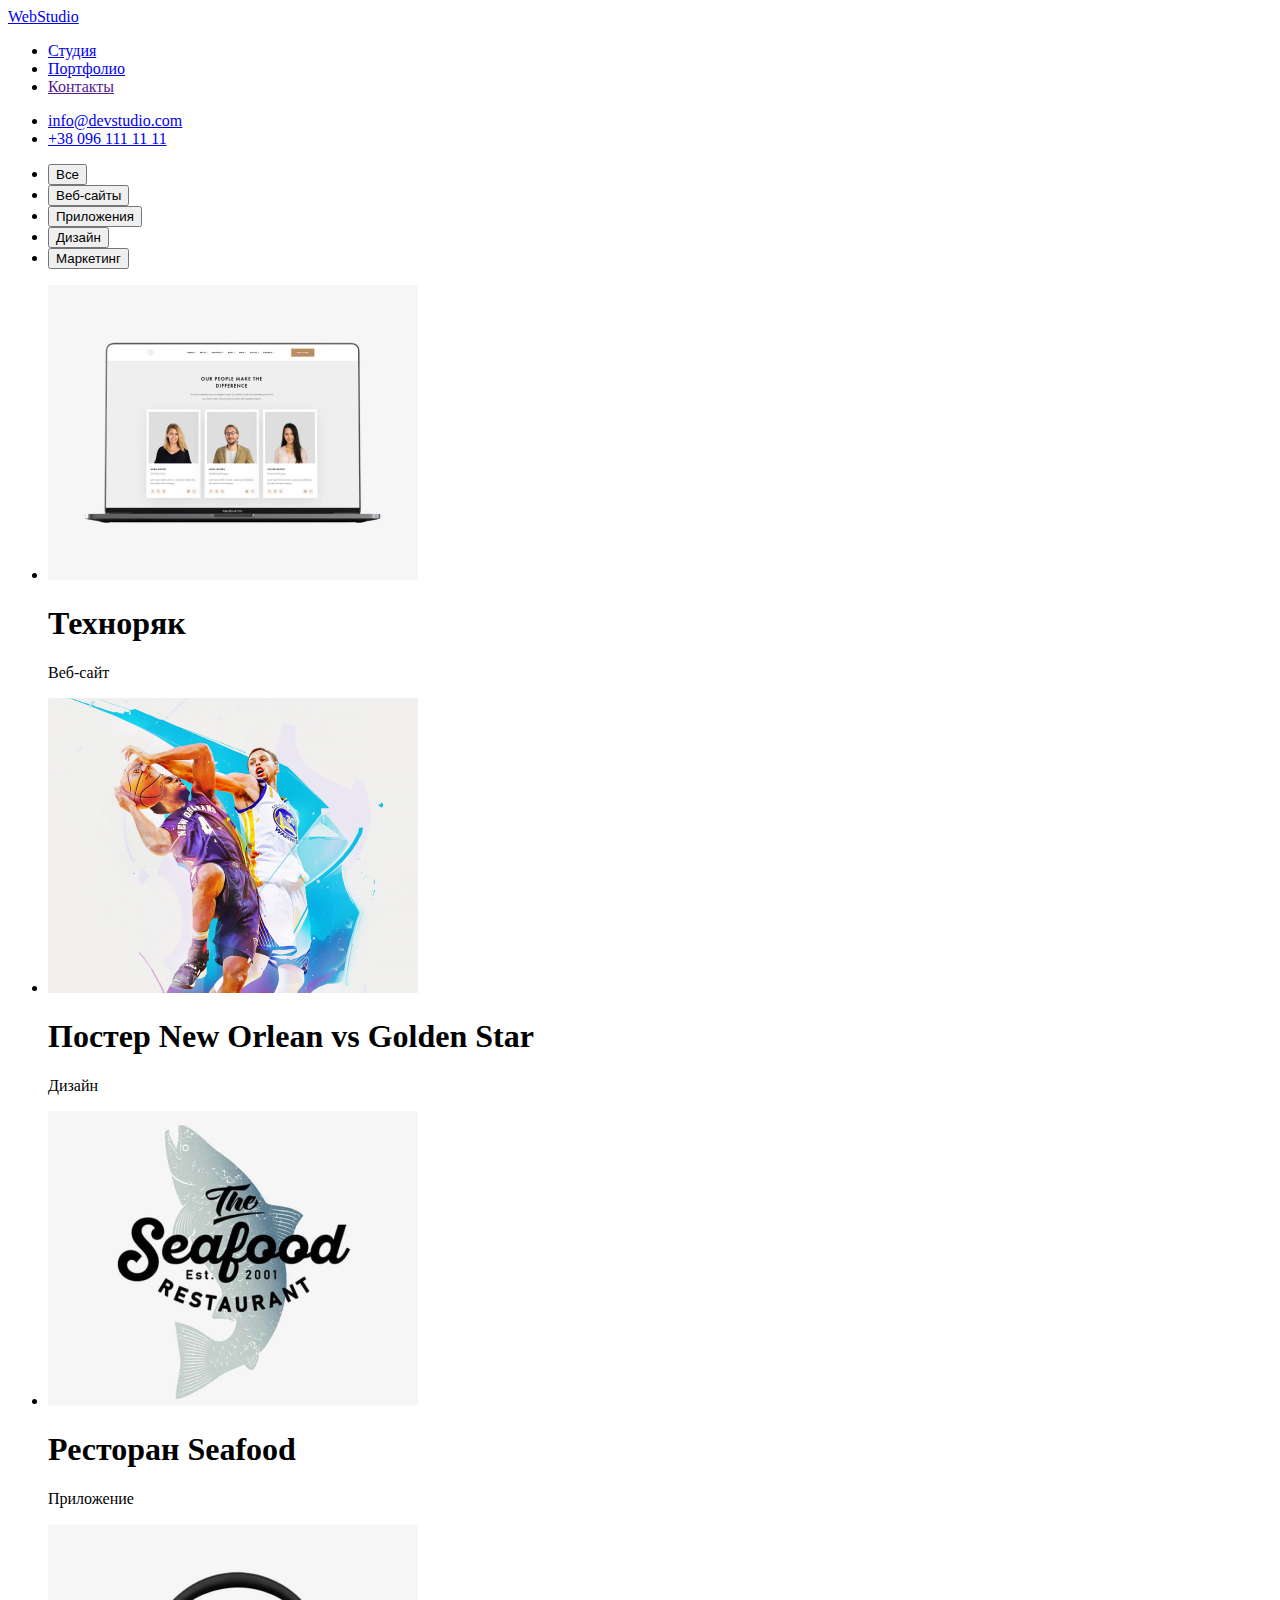
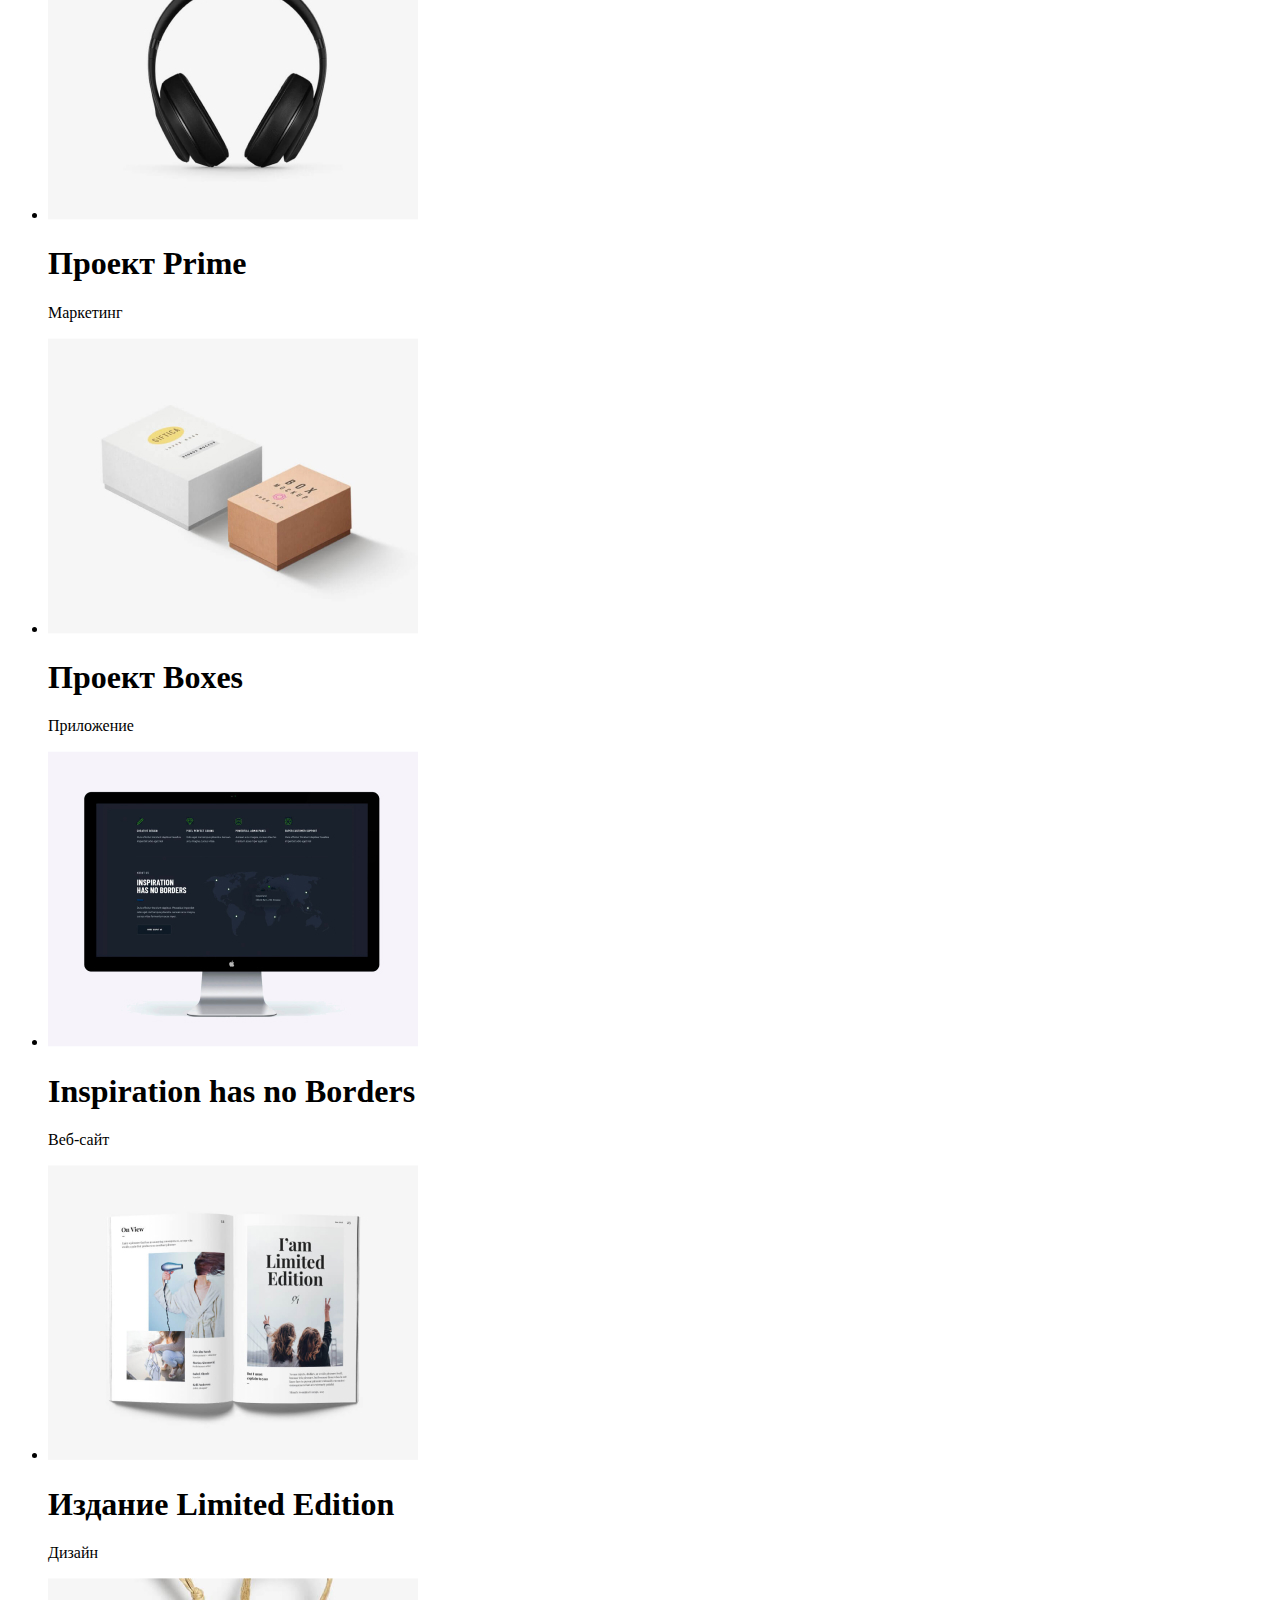
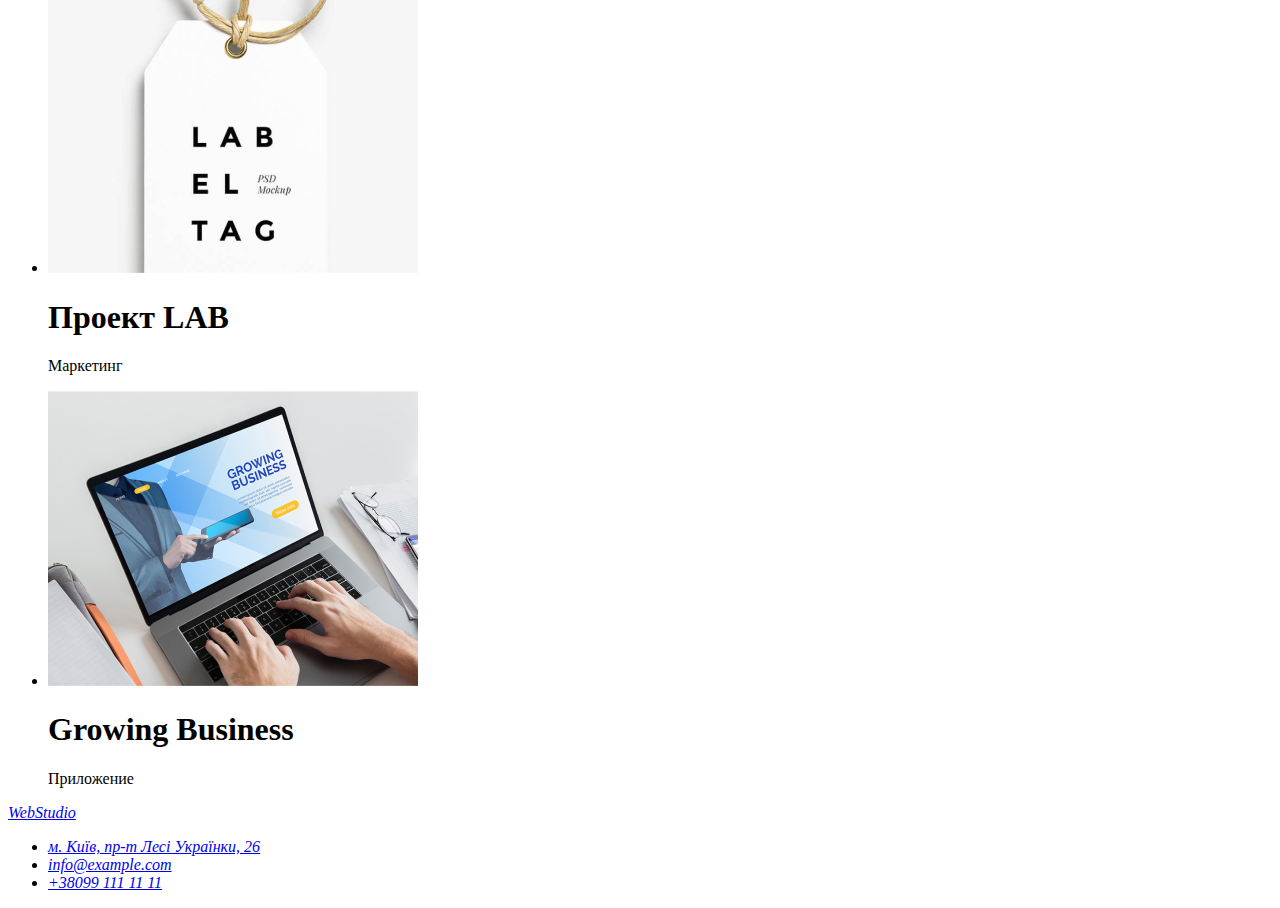
==== portfolio.html @ 4c5406b4 "4" ====
<!DOCTYPE html>
<html lang="ru">

<head>
    <meta charset="UTF-8">
    <meta http-equiv="X-UA-Compatible" content="IE=edge">
    <meta name="viewport" content="width=device-width, initial-scale=1.0">
    <title>Document</title>
</head>

<body>
    <header>
        <nav>
            <a href="WebStudio">WebStudio</a>
            <ul>
                <li><a href="/index.html">Студия</a></li>
                <li><a href="Портфолио">Портфолио</a></li>
                <li><a href="">Контакты</a></li>
            </ul>
        </nav>
        <ul>
            <li><a href="info@devstudio.com">info@devstudio.com</a></li>
            <li><a href="+380961111111">+38 096 111 11 11</a></li>
        </ul>
    </header>
    <main>
        <div>
        <ul>
            <li><button type="button" value>Все</button></li>
            <li><button type="button" value>Веб-сайты</button></li>
            <li><button type="button" value>Приложения</button></li>
            <li><button type="button" value>Дизайн</button></li>
            <li><button type="button" value>Маркетинг</button></li>
        </ul>
        </div>
        <section>
        <ul>
            <li>
                <img src="images/техноряк.jpg" alt="ноутбук с примером работы" width=370>
            <h1>Техноряк</h1>
            <p>Веб-сайт</p>
            </li>
            <li>
                <img src="images/постер.jpg" alt="постер с баскетбольной командой" width=370>
                <h1>Постер New Orlean vs Golden Star</h1>
                <p>Дизайн</p>
            </li>
            <li>
                <img src="images/ресторан.jpg" alt="логотип ресторану" width=370>
                <h1>Ресторан Seafood</h1>
                <p>Приложение</p>
            </li>
            <li>
                <img src="images/проект-прайм.jpg" alt="наушники" width=370>
                <h1>Проект Prime</h1>
                <p>Маркетинг</p>
            </li>
            <li>
                <img src="images/боксеc.jpg" alt="коробки" width=370>
                <h1>Проект Boxes</h1>
                <p>Приложение</p>
            </li>
            <li>
                <img src="images/img.jpg" alt="монитор" width=370>
                <h1>Inspiration has no Borders</h1>
                <p>Веб-сайт</p>
            </li>
            <li>
                <img src="images/видання.jpg" alt="журнал" width=370>
                <h1>Издание Limited Edition</h1>
                <p>Дизайн</p>
            </li>
            <li>
                <img src="images/лаб.jpg" alt="бирка" width=370>
                <h1>Проект LAB</h1>
                <p>Маркетинг</p>
            </li>
            <li>
                <img src="images/гроун-бизнес.jpg" alt="ноутбук" width=370>
                <h1>Growing Business</h1>
                <p>Приложение</p>
            </li>
        </ul>
        </section>

    </main>
    <footer>
        <address>
            <a href="WebStudio">WebStudio</a>
            <ul>
                <li><a href="https://www.google.com.ua/maps/place/%D0%B1%D1%83%D0%BB.+%D0%9B%D0%B5%D1%81%D0%B8+%D0%A3%D0%BA%D1%80%D0%B0%D0%B8%D0%BD%D0%BA%D0%B8,+26,+%D0%9A%D0%B8%D0%B5%D0%B2,+02000/@50.4265807,30.5383858,17z/data=!3m1!4b1!4"
                        target="_blank" rel="noopener noreferrer">м. Київ, пр-т Лесі Українки, 26</a>
                <li><a href="info@example.com">info@example.com</a></li>
                <li><a href="+380991111111">+38099 111 11 11</a></li>
            </ul>
        </address>
    </footer>
    </body>
    
    </html>
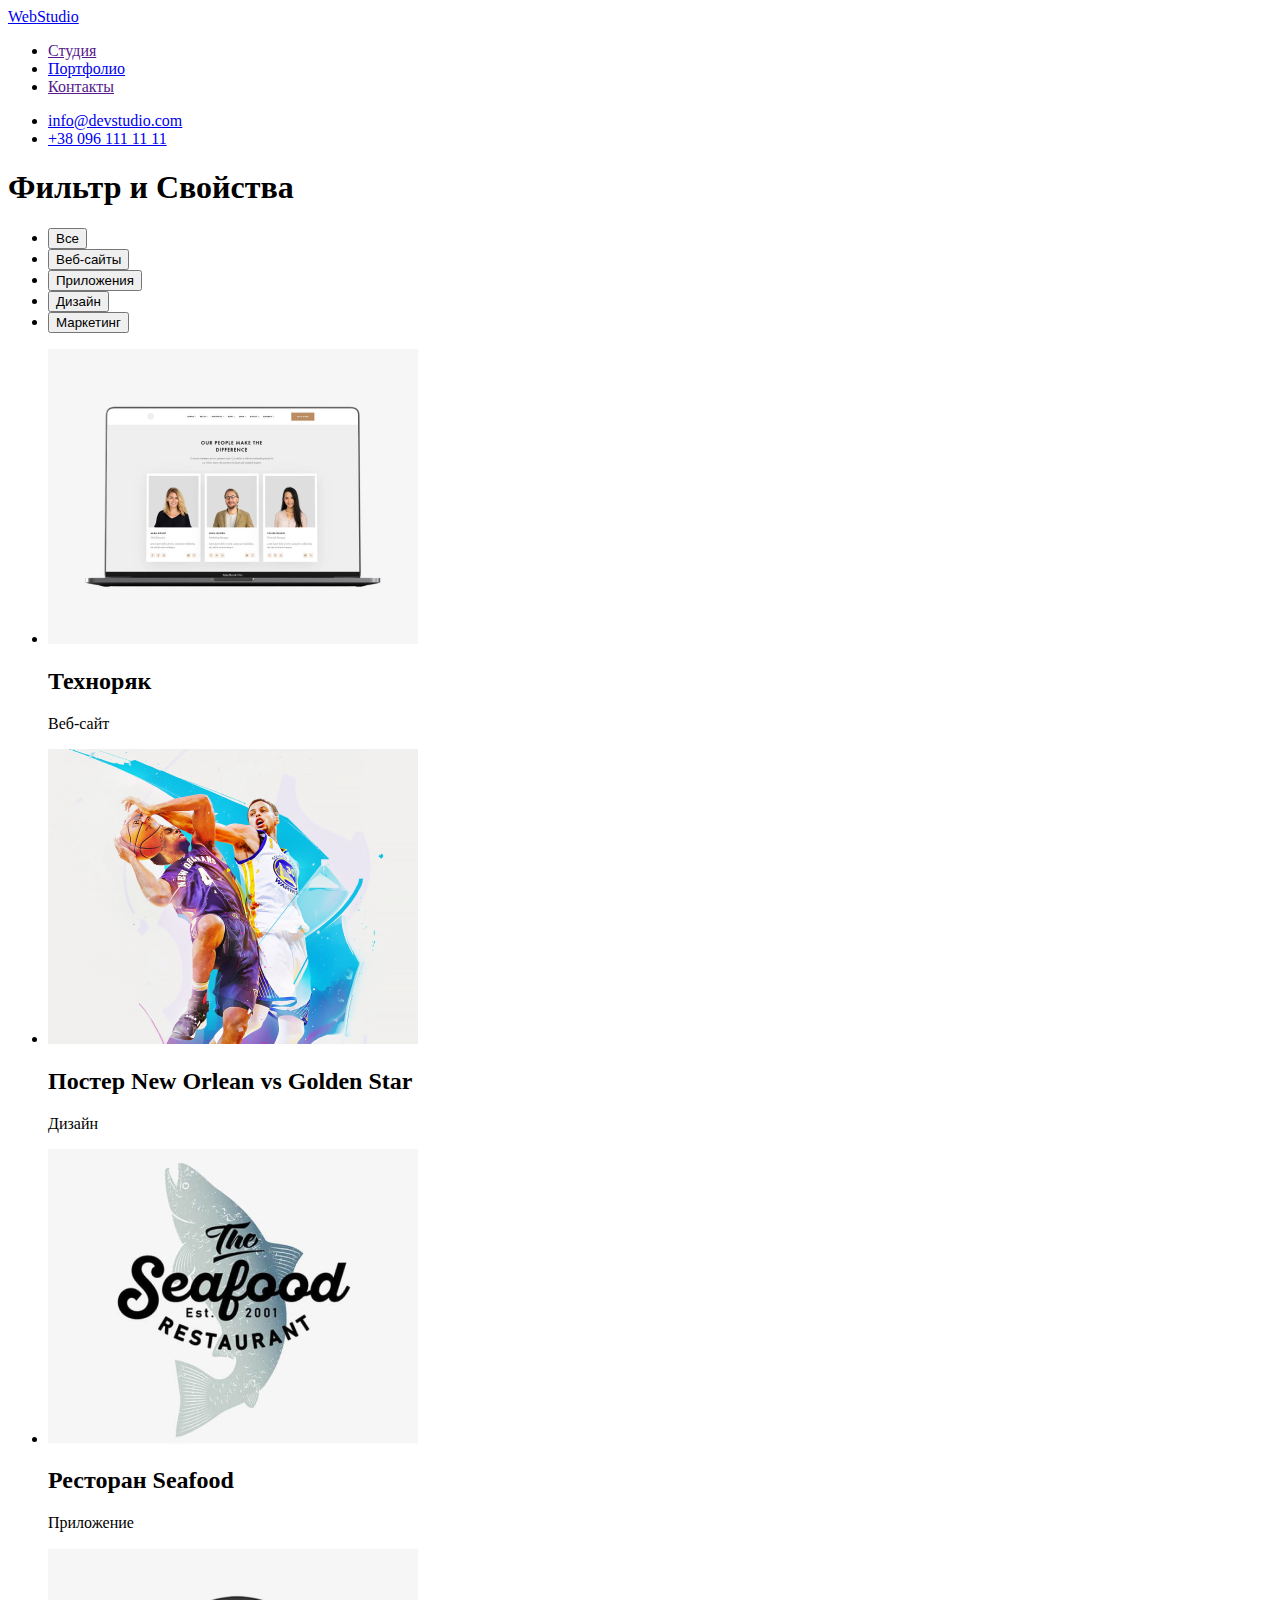
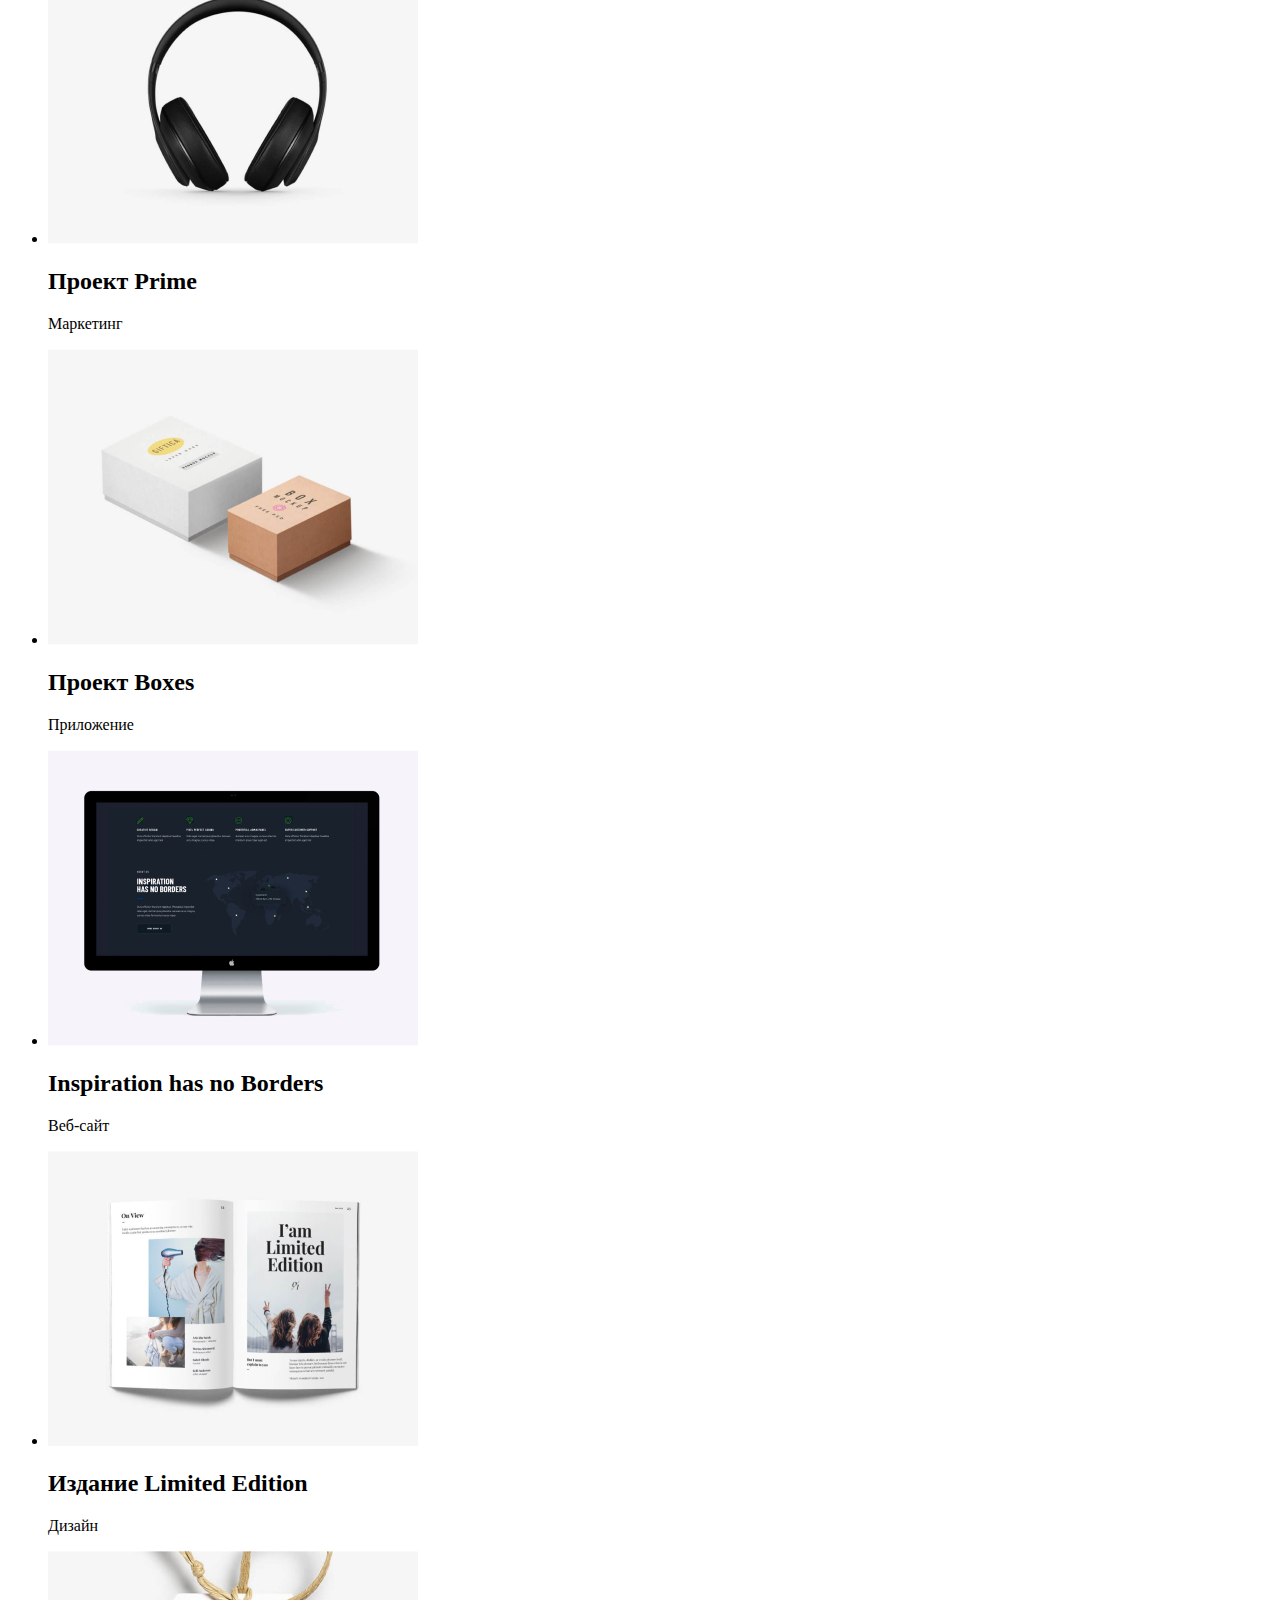
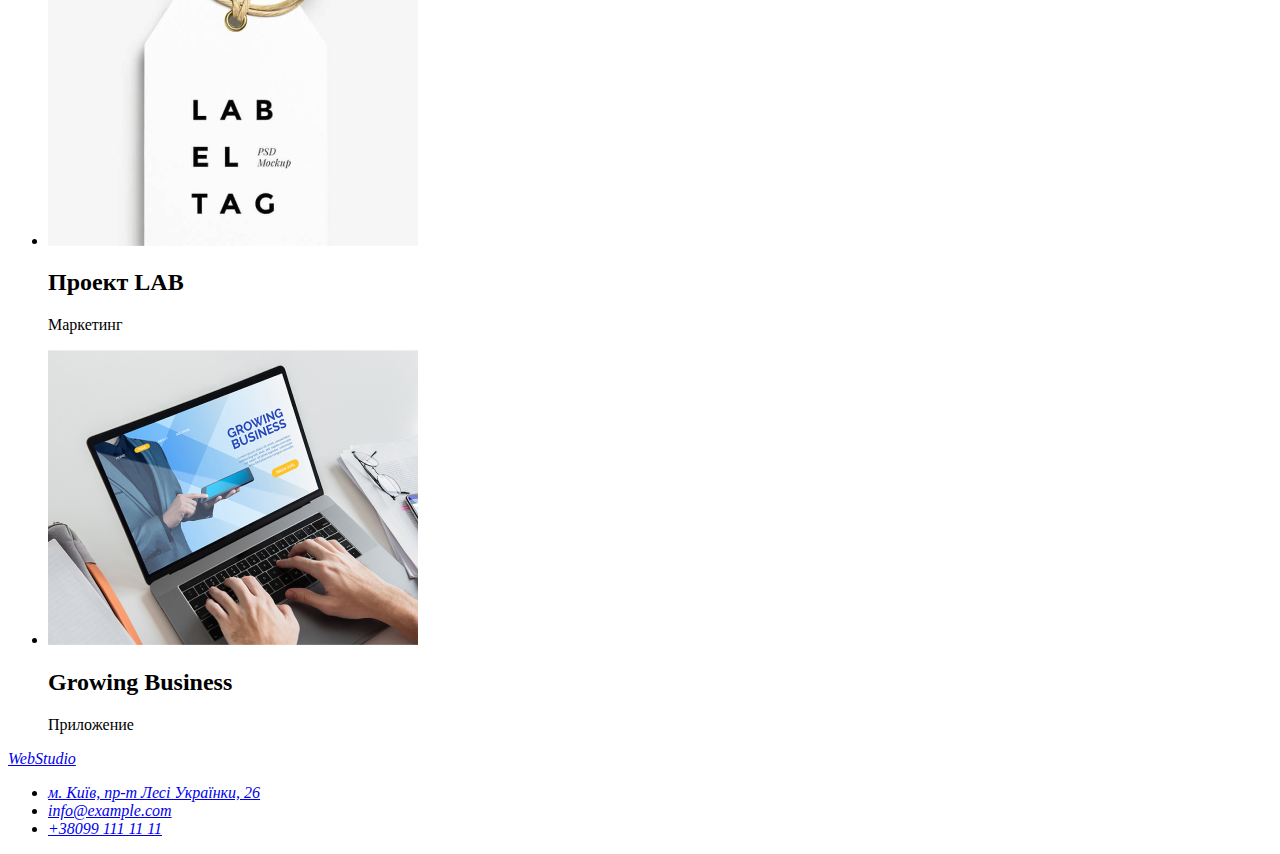
==== commit 38580a48: "correct html" ====
--- a/portfolio.html
+++ b/portfolio.html
@@ -6,87 +6,171 @@
     <meta http-equiv="X-UA-Compatible" content="IE=edge">
     <meta name="viewport" content="width=device-width, initial-scale=1.0">
     <title>Document</title>
+    <link rel="stylesheet" href="./css/styles.css">
 </head>
 
-<body>
-    <header>
-        <nav>
-            <a href="WebStudio">WebStudio</a>
-            <ul>
-                <li><a href="/index.html">Студия</a></li>
-                <li><a href="Портфолио">Портфолио</a></li>
-                <li><a href="">Контакты</a></li>
+<body class="bodypage">
+
+
+    <!-- Хедер -->
+
+
+    <header class="header">
+
+        <nav class="header-navigation">
+
+            <a href="./index.html" class="header-logo"><span class="header-word">Web</span>Studio</a>
+
+            <ul class="header-list">
+
+                <li class="header-item">
+                    <a href="">Студия</a>
+                </li>
+                
+                <li class="header-item">
+                    <a href="./portfolio.html">Портфолио</a>
+                </li>
+               
+                <li class="header-item">
+                    <a href="">Контакты</a>
+                </li>
             </ul>
         </nav>
-        <ul>
-            <li><a href="info@devstudio.com">info@devstudio.com</a></li>
-            <li><a href="+380961111111">+38 096 111 11 11</a></li>
+
+        <ul class="header-contact-list">
+
+            <li class="header-contact-item"><a href="info@devstudio.com">info@devstudio.com</a>
+            </li>
+
+            <li class="header-contact-item"><a href="+380961111111">+38 096 111 11 11</a>
+            </li>
         </ul>
     </header>
+
+
+    <!-- Мэйн -->
+
     <main>
-        <div>
+
+
+        <!-- Мэйн фильтр -->
+
+
+     <section class="section">
+
+            <h1 class="section-title">Фильтр и Свойства</h1>
+
         <ul>
-            <li><button type="button" value>Все</button></li>
-            <li><button type="button" value>Веб-сайты</button></li>
-            <li><button type="button" value>Приложения</button></li>
-            <li><button type="button" value>Дизайн</button></li>
-            <li><button type="button" value>Маркетинг</button></li>
+
+            <li>
+                <button type="button" value>Все</button>
+            </li>
+
+            <li>
+                <button type="button" value>Веб-сайты</button>
+            </li>
+
+            <li>
+                <button type="button" value>Приложения</button>
+            </li>
+
+            <li>
+                <button type="button" value>Дизайн</button>
+            </li>
+
+            <li>
+                <button type="button" value>Маркетинг</button>
+            </li>
+
         </ul>
-        </div>
-        <section>
-        <ul>
-            <li>
+
+
+        <!-- Примеры работ -->
+
+
+        <ul class="section-list">
+
+            <li class="section-item">
                 <img src="images/техноряк.jpg" alt="ноутбук с примером работы" width=370>
-            <h1>Техноряк</h1>
-            <p>Веб-сайт</p>
+
+            <h2 class="section-title">Техноряк</h2>
+            <p class="section-paragraph">Веб-сайт</p>
+             </li>
+            
+            <li class="section-item">
+                <img src="images/постер.jpg" alt="постер с баскетбольной командой" width=370>
+
+                <h2 class="section-title">Постер New Orlean vs Golden Star</h2>
+                <p class="section-paragraph">Дизайн</p>
+
             </li>
-            <li>
-                <img src="images/постер.jpg" alt="постер с баскетбольной командой" width=370>
-                <h1>Постер New Orlean vs Golden Star</h1>
-                <p>Дизайн</p>
+
+            <li class="section-item">
+                <img src="images/ресторан.jpg" alt="логотип ресторану" width=370>
+
+                <h2 class="section-title">Ресторан Seafood</h2>
+                <p class="section-paragraph">Приложение</p>
+
             </li>
-            <li>
-                <img src="images/ресторан.jpg" alt="логотип ресторану" width=370>
-                <h1>Ресторан Seafood</h1>
-                <p>Приложение</p>
+
+            <li class="section-item">
+                <img src="images/проект-прайм.jpg" alt="наушники" width=370>
+
+                <h2 class="section-title">Проект Prime</h2>
+                <p class="section-paragraph">Маркетинг</p>
+
             </li>
-            <li>
-                <img src="images/проект-прайм.jpg" alt="наушники" width=370>
-                <h1>Проект Prime</h1>
-                <p>Маркетинг</p>
+
+            <li class="section-item">
+                <img src="images/боксеc.jpg" alt="коробки" width=370>
+
+                <h2 class="section-title">Проект Boxes</h2>
+                <p class="section-paragraph">Приложение</p>
+
             </li>
-            <li>
-                <img src="images/боксеc.jpg" alt="коробки" width=370>
-                <h1>Проект Boxes</h1>
-                <p>Приложение</p>
+
+            <li class="section-item">
+                <img src="images/img.jpg" alt="монитор" width=370>
+
+                <h2 class="section-title">Inspiration has no Borders</h2>
+                <p class="section-paragraph">Веб-сайт</p>
+
             </li>
-            <li>
-                <img src="images/img.jpg" alt="монитор" width=370>
-                <h1>Inspiration has no Borders</h1>
-                <p>Веб-сайт</p>
+
+            <li class="section-item">
+                <img src="images/видання.jpg" alt="журнал" width=370>
+
+                <h2 class="section-title">Издание Limited Edition</h2>
+                <p class="section-paragraph">Дизайн</p>
+
             </li>
-            <li>
-                <img src="images/видання.jpg" alt="журнал" width=370>
-                <h1>Издание Limited Edition</h1>
-                <p>Дизайн</p>
+
+            <li class="section-item">
+                <img src="images/лаб.jpg" alt="бирка" width=370>
+
+                <h2 class="section-title">Проект LAB</h2>
+                <p class="section-paragraph">Маркетинг</p>
+
             </li>
-            <li>
-                <img src="images/лаб.jpg" alt="бирка" width=370>
-                <h1>Проект LAB</h1>
-                <p>Маркетинг</p>
+
+            <li class="section-item">
+                <img src="images/гроун-бизнес.jpg" alt="ноутбук" width=370>
+
+                <h2 class="section-title">Growing Business</h2>
+                <p class="section-paragraph">Приложение</p>
+
             </li>
-            <li>
-                <img src="images/гроун-бизнес.jpg" alt="ноутбук" width=370>
-                <h1>Growing Business</h1>
-                <p>Приложение</p>
-            </li>
+
         </ul>
         </section>
 
     </main>
+
+    <!-- Футер -->
+
     <footer>
         <address>
-            <a href="WebStudio">WebStudio</a>
+            <a href="./index.html" class="header-logo"><span class="header-word">Web</span>Studio</a>
             <ul>
                 <li><a href="https://www.google.com.ua/maps/place/%D0%B1%D1%83%D0%BB.+%D0%9B%D0%B5%D1%81%D0%B8+%D0%A3%D0%BA%D1%80%D0%B0%D0%B8%D0%BD%D0%BA%D0%B8,+26,+%D0%9A%D0%B8%D0%B5%D0%B2,+02000/@50.4265807,30.5383858,17z/data=!3m1!4b1!4"
                         target="_blank" rel="noopener noreferrer">м. Київ, пр-т Лесі Українки, 26</a>
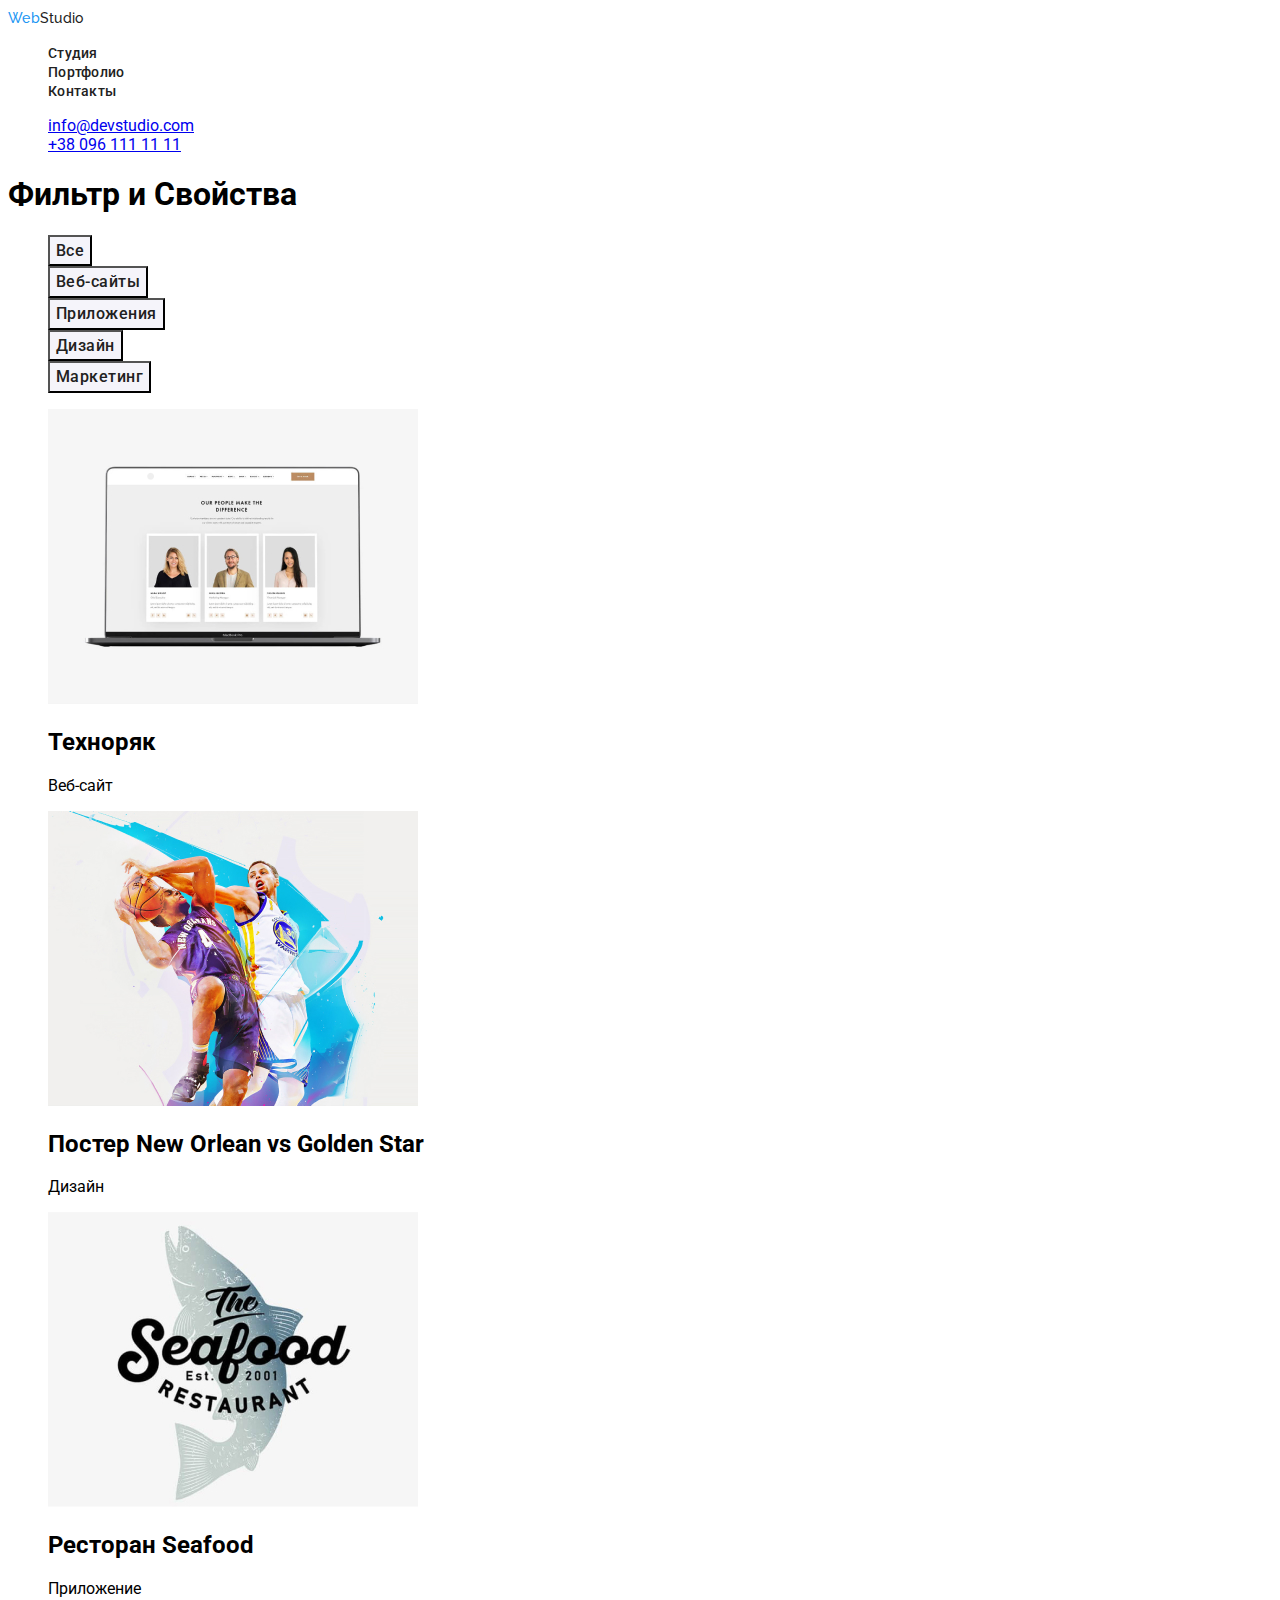
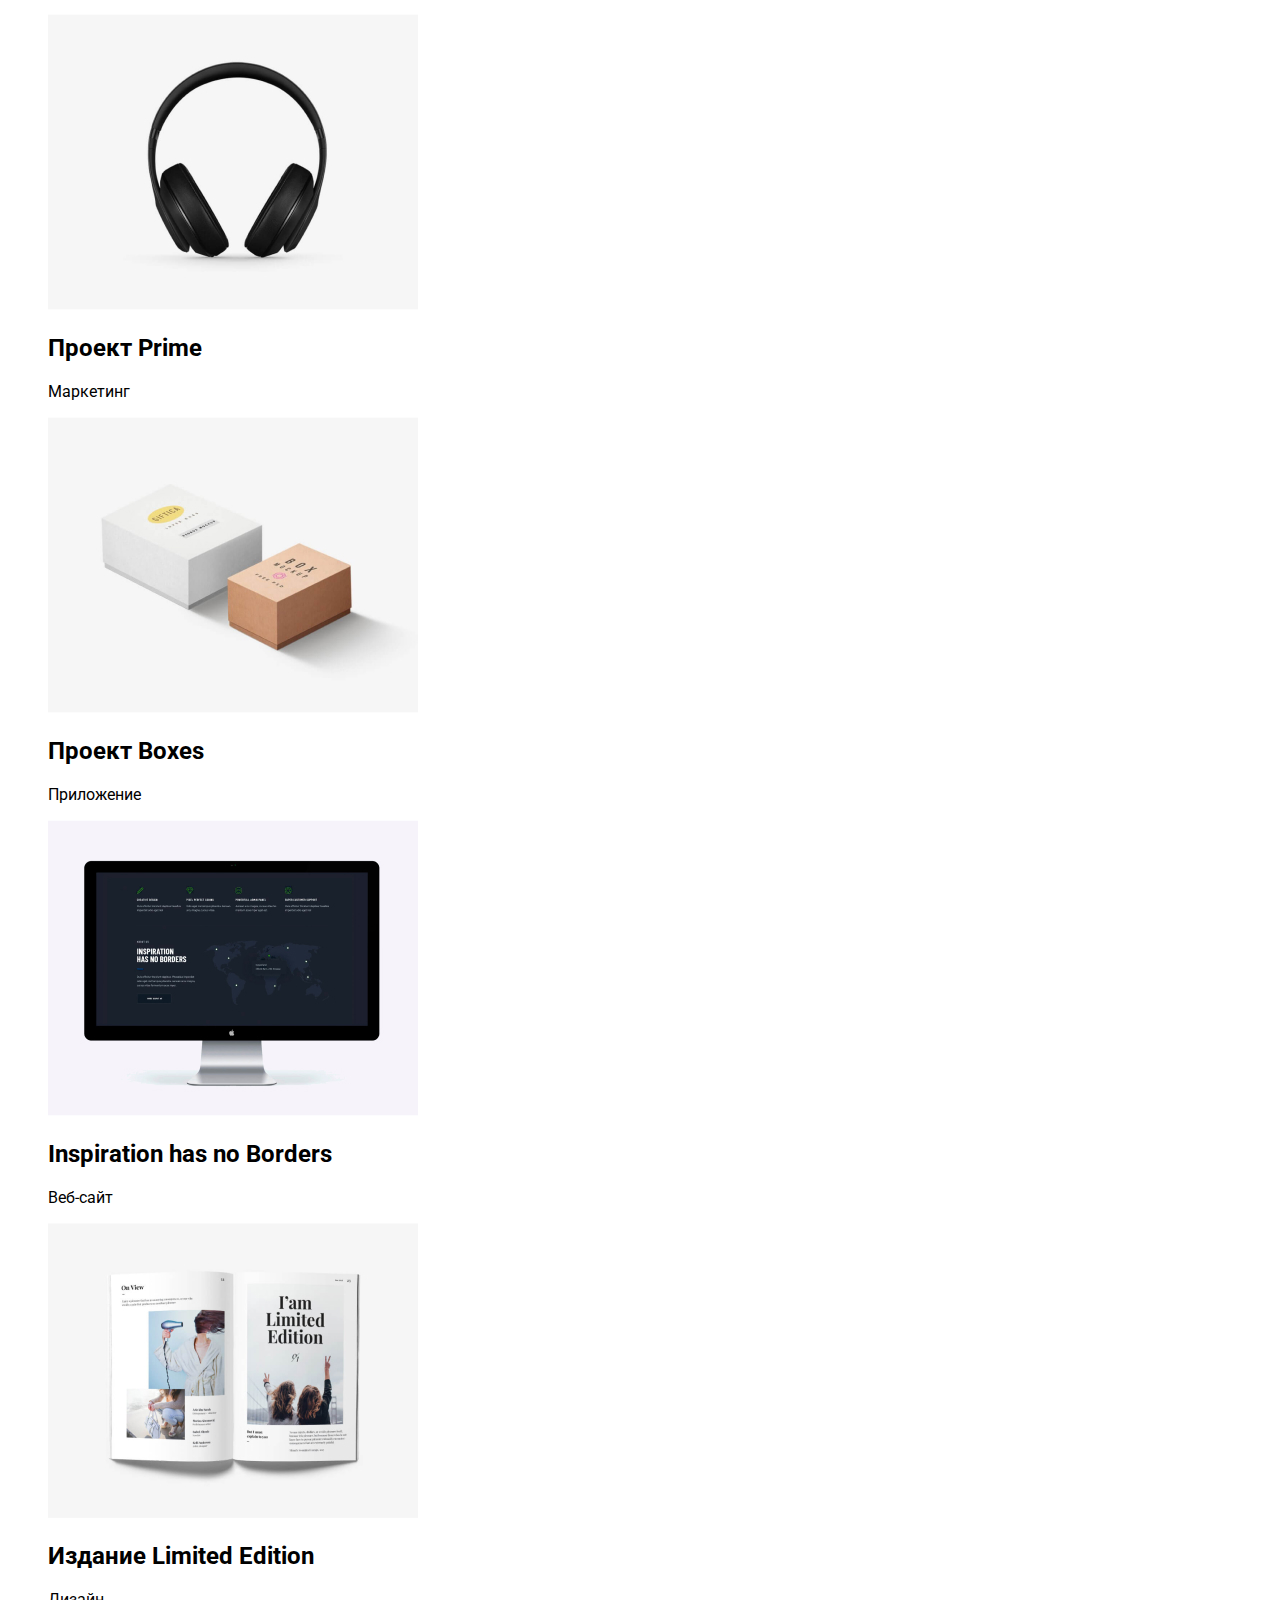
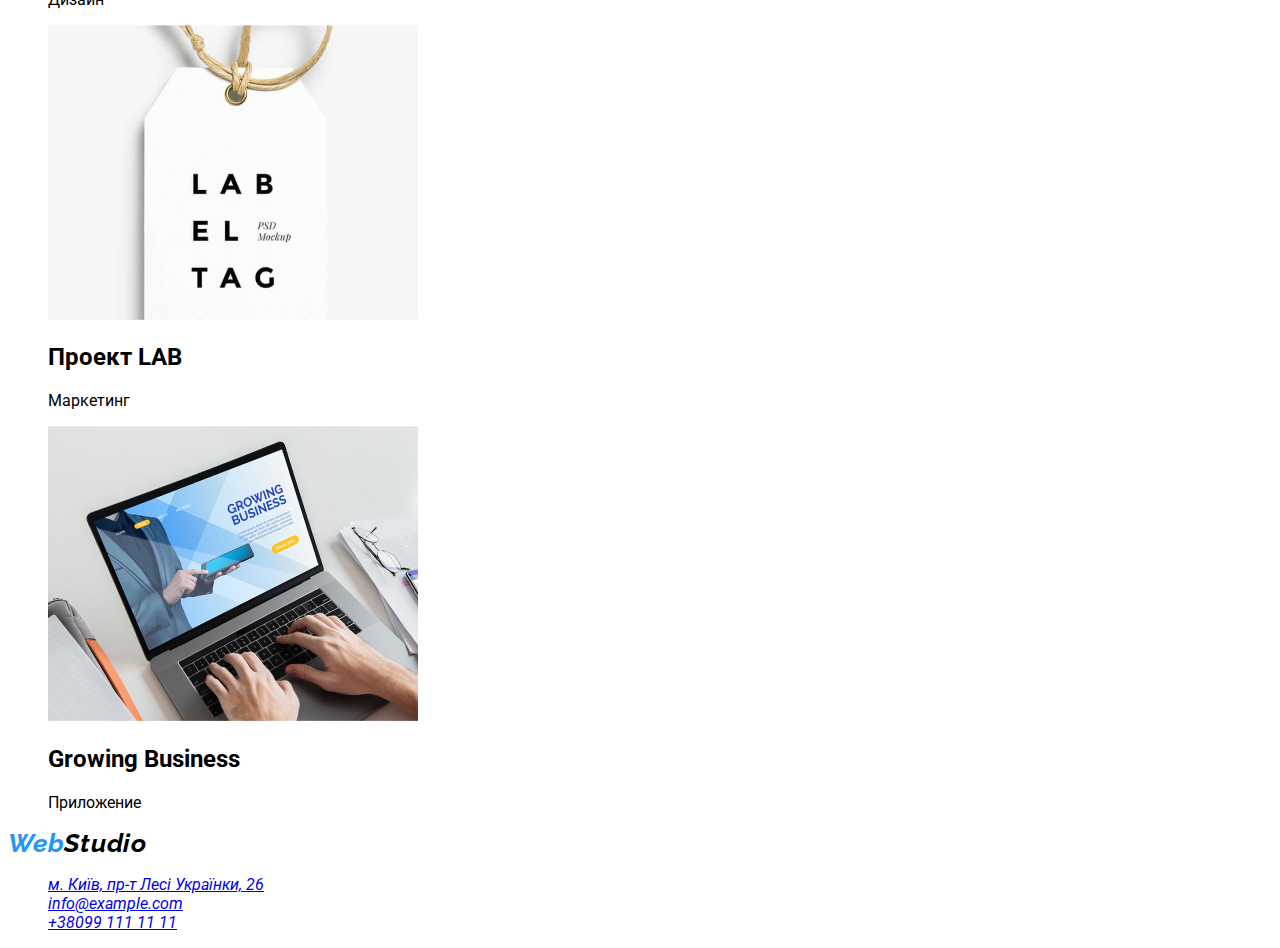
==== commit 0da027e1: "+css" ====
--- a/portfolio.html
+++ b/portfolio.html
@@ -6,6 +6,9 @@
     <meta http-equiv="X-UA-Compatible" content="IE=edge">
     <meta name="viewport" content="width=device-width, initial-scale=1.0">
     <title>Document</title>
+    <link href="https://fonts.googleapis.com">
+<link rel="preconnect" href="https://fonts.gstatic.com" crossorigin>
+<link href="https://fonts.googleapis.com/css2?family=Raleway:wght@700&family=Roboto:wght@400;500;700;900&display=swap" rel="stylesheet">
     <link rel="stylesheet" href="./css/styles.css">
 </head>
 
@@ -26,11 +29,11 @@
                 <li class="header-item">
                     <a href="">Студия</a>
                 </li>
-                
+
                 <li class="header-item">
                     <a href="./portfolio.html">Портфолио</a>
                 </li>
-               
+
                 <li class="header-item">
                     <a href="">Контакты</a>
                 </li>
@@ -56,112 +59,107 @@
         <!-- Мэйн фильтр -->
 
 
-     <section class="section">
+        <section class="section">
 
             <h1 class="section-title">Фильтр и Свойства</h1>
 
-        <ul>
-
-            <li>
-                <button type="button" value>Все</button>
-            </li>
-
-            <li>
-                <button type="button" value>Веб-сайты</button>
-            </li>
-
-            <li>
-                <button type="button" value>Приложения</button>
-            </li>
-
-            <li>
-                <button type="button" value>Дизайн</button>
-            </li>
-
-            <li>
-                <button type="button" value>Маркетинг</button>
-            </li>
-
-        </ul>
+            <ul>
+                <li>
+                    <button type="button" class="btn-secondary">Все</button>
+                </li>
+                <li>
+                    <button type="button" class="btn-secondary">Веб-сайты</button>
+                </li>
+                <li>
+                    <button type="button" class="btn-secondary">Приложения</button>
+                </li>
+                <li>
+                    <button type="button" class="btn-secondary">Дизайн</button>
+                </li>
+                <li>
+                    <button type="button" class="btn-secondary">Маркетинг</button>
+                </li>
+            </ul>
 
 
-        <!-- Примеры работ -->
+
+            <!-- Примеры работ -->
 
 
-        <ul class="section-list">
+            <ul class="section-list">
 
-            <li class="section-item">
-                <img src="images/техноряк.jpg" alt="ноутбук с примером работы" width=370>
+                <li class="section-item">
+                    <img src="images/техноряк.jpg" alt="ноутбук с примером работы" width=370>
 
-            <h2 class="section-title">Техноряк</h2>
-            <p class="section-paragraph">Веб-сайт</p>
-             </li>
-            
-            <li class="section-item">
-                <img src="images/постер.jpg" alt="постер с баскетбольной командой" width=370>
+                    <h2 class="section-title">Техноряк</h2>
+                    <p class="section-paragraph">Веб-сайт</p>
+                </li>
 
-                <h2 class="section-title">Постер New Orlean vs Golden Star</h2>
-                <p class="section-paragraph">Дизайн</p>
+                <li class="section-item">
+                    <img src="images/постер.jpg" alt="постер с баскетбольной командой" width=370>
 
-            </li>
+                    <h2 class="section-title">Постер New Orlean vs Golden Star</h2>
+                    <p class="section-paragraph">Дизайн</p>
 
-            <li class="section-item">
-                <img src="images/ресторан.jpg" alt="логотип ресторану" width=370>
+                </li>
 
-                <h2 class="section-title">Ресторан Seafood</h2>
-                <p class="section-paragraph">Приложение</p>
+                <li class="section-item">
+                    <img src="images/ресторан.jpg" alt="логотип ресторану" width=370>
 
-            </li>
+                    <h2 class="section-title">Ресторан Seafood</h2>
+                    <p class="section-paragraph">Приложение</p>
 
-            <li class="section-item">
-                <img src="images/проект-прайм.jpg" alt="наушники" width=370>
+                </li>
 
-                <h2 class="section-title">Проект Prime</h2>
-                <p class="section-paragraph">Маркетинг</p>
+                <li class="section-item">
+                    <img src="images/проект-прайм.jpg" alt="наушники" width=370>
 
-            </li>
+                    <h2 class="section-title">Проект Prime</h2>
+                    <p class="section-paragraph">Маркетинг</p>
 
-            <li class="section-item">
-                <img src="images/боксеc.jpg" alt="коробки" width=370>
+                </li>
 
-                <h2 class="section-title">Проект Boxes</h2>
-                <p class="section-paragraph">Приложение</p>
+                <li class="section-item">
+                    <img src="images/боксеc.jpg" alt="коробки" width=370>
 
-            </li>
+                    <h2 class="section-title">Проект Boxes</h2>
+                    <p class="section-paragraph">Приложение</p>
 
-            <li class="section-item">
-                <img src="images/img.jpg" alt="монитор" width=370>
+                </li>
 
-                <h2 class="section-title">Inspiration has no Borders</h2>
-                <p class="section-paragraph">Веб-сайт</p>
+                <li class="section-item">
+                    <img src="images/img.jpg" alt="монитор" width=370>
 
-            </li>
+                    <h2 class="section-title">Inspiration has no Borders</h2>
+                    <p class="section-paragraph">Веб-сайт</p>
 
-            <li class="section-item">
-                <img src="images/видання.jpg" alt="журнал" width=370>
+                </li>
 
-                <h2 class="section-title">Издание Limited Edition</h2>
-                <p class="section-paragraph">Дизайн</p>
+                <li class="section-item">
+                    <img src="images/видання.jpg" alt="журнал" width=370>
 
-            </li>
+                    <h2 class="section-title">Издание Limited Edition</h2>
+                    <p class="section-paragraph">Дизайн</p>
 
-            <li class="section-item">
-                <img src="images/лаб.jpg" alt="бирка" width=370>
+                </li>
 
-                <h2 class="section-title">Проект LAB</h2>
-                <p class="section-paragraph">Маркетинг</p>
+                <li class="section-item">
+                    <img src="images/лаб.jpg" alt="бирка" width=370>
 
-            </li>
+                    <h2 class="section-title">Проект LAB</h2>
+                    <p class="section-paragraph">Маркетинг</p>
 
-            <li class="section-item">
-                <img src="images/гроун-бизнес.jpg" alt="ноутбук" width=370>
+                </li>
 
-                <h2 class="section-title">Growing Business</h2>
-                <p class="section-paragraph">Приложение</p>
+                <li class="section-item">
+                    <img src="images/гроун-бизнес.jpg" alt="ноутбук" width=370>
 
-            </li>
+                    <h2 class="section-title">Growing Business</h2>
+                    <p class="section-paragraph">Приложение</p>
 
-        </ul>
+                </li>
+
+            </ul>
         </section>
 
     </main>
@@ -179,6 +177,6 @@
             </ul>
         </address>
     </footer>
-    </body>
-    
-    </html>+</body>
+
+</html>--- a/css/styles.css
+++ b/css/styles.css
@@ -0,0 +1,244 @@
+/* основной цвет текста #212121 */
+/* вторичный цвет текста #757575 */
+/* хедер бекграунд #FFFFFF */
+/* мейн бекграунд  #E5E5E5 */
+
+:root {
+    --primary-text-color: #212121;
+    --secondary-text-color: #757575;
+    --additional-text-color: #2196F3;
+    --white-tex-color: #FFFFFF;
+}
+
+/* index.html */
+.bodypage {
+    background-color: var(--white-tex-color);
+    font-family: Roboto, sans-serif;
+}
+
+ul {
+    list-style: none;
+}
+
+/* header */
+
+.header-logo {
+    color: #000000;
+    font-family: Raleway, sans-serif;
+    font-weight: 700;
+    font-size: 26px;
+    line-height: 1.2;
+    letter-spacing: 0.03em;
+    text-decoration: none;
+}
+
+.header-word {
+    color: var(--additional-text-color);
+}
+
+.header-navigation a {
+    color: var(--primary-text-color);
+    font-weight: 500;
+    font-size: 14px;
+    line-height: 1.14;
+    letter-spacing: 0.02em;
+    text-decoration: none;
+}
+
+.header-navigation a:hover,
+.header-navigation a:focus {
+    color: var(--additional-text-color);
+}
+
+.header-navigation a.current {
+    color: var(--additional-text-color);
+}
+
+.header-navigation .current {
+    color: var(--additional-text-color);
+}
+
+.header-navigation.current {
+    color: var(--additional-text-color);
+}
+
+.header-auth a {
+    color: var(--secondary-text-color);
+    font-weight: 500;
+    font-size: 14px;
+    line-height: 1.14;
+    letter-spacing: 0.02em;
+    text-decoration: none;
+}
+
+.header-auth a:hover,
+.header-auth a:focus {
+    color: var(--additional-text-color);
+}
+
+/* main */
+/* main hero */
+hero {
+    color: var(--white-tex-color);
+    background-color: #2F303A;
+}
+
+.hero-tittle {
+    font-weight: 900;
+    font-size: 44px;
+    line-height: 1.4;
+    text-align: center;
+    letter-spacing: 0.06em;
+    text-transform: uppercase;
+}
+
+.btn-primary {
+    color: var(--white-tex-color);
+    background-color: var(--additional-text-color);
+    font-family: inherit;
+    font-weight: 700;
+    font-size: 16px;
+    line-height: 1.9;
+    letter-spacing: 0.06em;
+    cursor: pointer;
+}
+
+.section-tittle {
+    color: var(--primary-text-color);
+}
+
+.features-list .tittle {
+    color: var(--primary-text-color);
+    font-weight: 700;
+    font-size: 14px;
+    line-height: 1.14;
+    letter-spacing: 0.03em;
+    text-transform: uppercase;
+}
+
+.features-list .paragraph {
+    color: var(--secondary-text-color);
+    font-weight: 400;
+    font-size: 14px;
+    line-height: 1.7;
+    letter-spacing: 0.03em;
+}
+
+/* что мы делаем */
+
+.section-tittle {
+    color: var(--primary-text-color);
+    font-weight: 700;
+    font-size: 36px;
+    line-height: 1.17;
+    text-align: center;
+    letter-spacing: 0.03em;
+}
+
+/* наша команда */
+
+.section.background {
+    background-color: #F5F4FA;
+}
+
+.team-list .tittle {
+    color: var(--primary-text-color);
+    font-weight: 500;
+    font-size: 16px;
+    line-height: 1.9;
+    text-align: center;
+    letter-spacing: 0.03em;
+}
+
+.team-list .paragraph {
+    color: var(--secondary-text-color);
+    font-weight: 400;
+    font-size: 16px;
+    line-height: 1.9;
+    text-align: center;
+    letter-spacing: 0.03em;
+}
+
+/* футер */
+
+.footer-background {
+    background-color: #2F303A;
+}
+
+.footer-logo {
+    color: var(--white-tex-color);
+    font-family: Raleway, sans-serif;
+    font-weight: 700;
+    font-size: 26px;
+    line-height: 1.2;
+    letter-spacing: 0.03em;
+    text-decoration: none;
+}
+
+.footer-word {
+    color: var(--additional-text-color)
+}
+
+.footer-list .adress {
+    color: var(--white-tex-color);
+    font-style: normal;
+    font-weight: 400;
+    font-size: 14px;
+    line-height: 1.7;
+    letter-spacing: 0.03em;
+    text-decoration: none;
+}
+
+.footer-list .link {
+    color: rgba(255, 255, 255, 0.6);
+    font-style: normal;
+    font-weight: 400;
+    font-size: 14px;
+    line-height: 1.7;
+    letter-spacing: 0.03em;
+    text-decoration: none;
+}
+
+.footer-list a:hover,
+.footer-list a:focus {
+    color: var(--additional-text-color);
+}
+
+
+/* Portfolio.html */
+
+/* мейн портфолио */
+
+.btn-secondary {
+    color: var(--primary-text-color);
+    background-color: #F5F4FA;
+    font-family: inherit;
+    font-weight: 500;
+    font-size: 16px;
+    line-height: 1.6;
+    text-align: center;
+    letter-spacing: 0.03em;
+    cursor: pointer;
+}
+
+.btn-secondary:hover,
+.btn-secondary:focus {
+    color: var(--white-tex-color);
+    background-color: var(--additional-text-color);
+}
+
+.section-list .tittle {
+    color: var(--primary-text-color);
+    font-weight: 700;
+    font-size: 18px;
+    line-height: 2;
+    letter-spacing: 0.06em;
+}
+
+.section-list .paragraph {
+    color: var(--secondary-text-color);
+    font-weight: 400;
+    font-size: 16px;
+    line-height: 1.9;
+    letter-spacing: 0.03em;
+}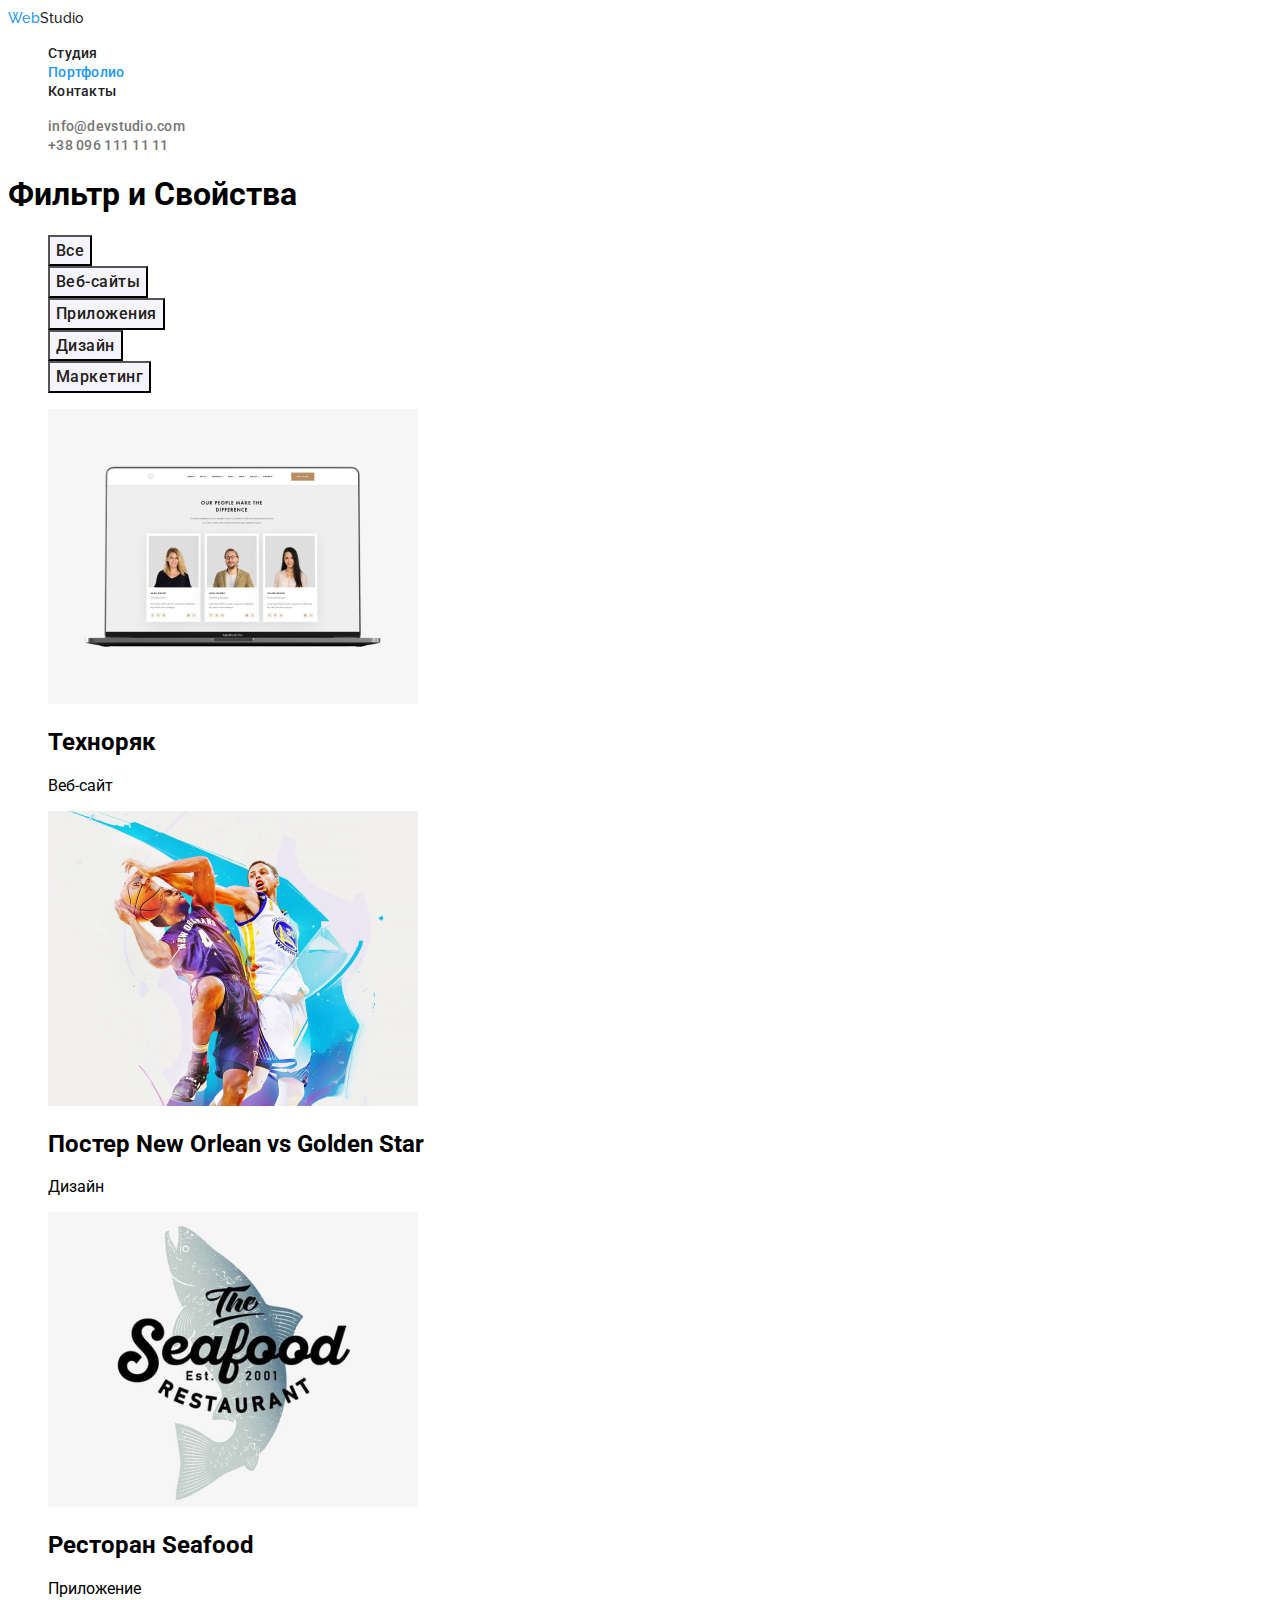
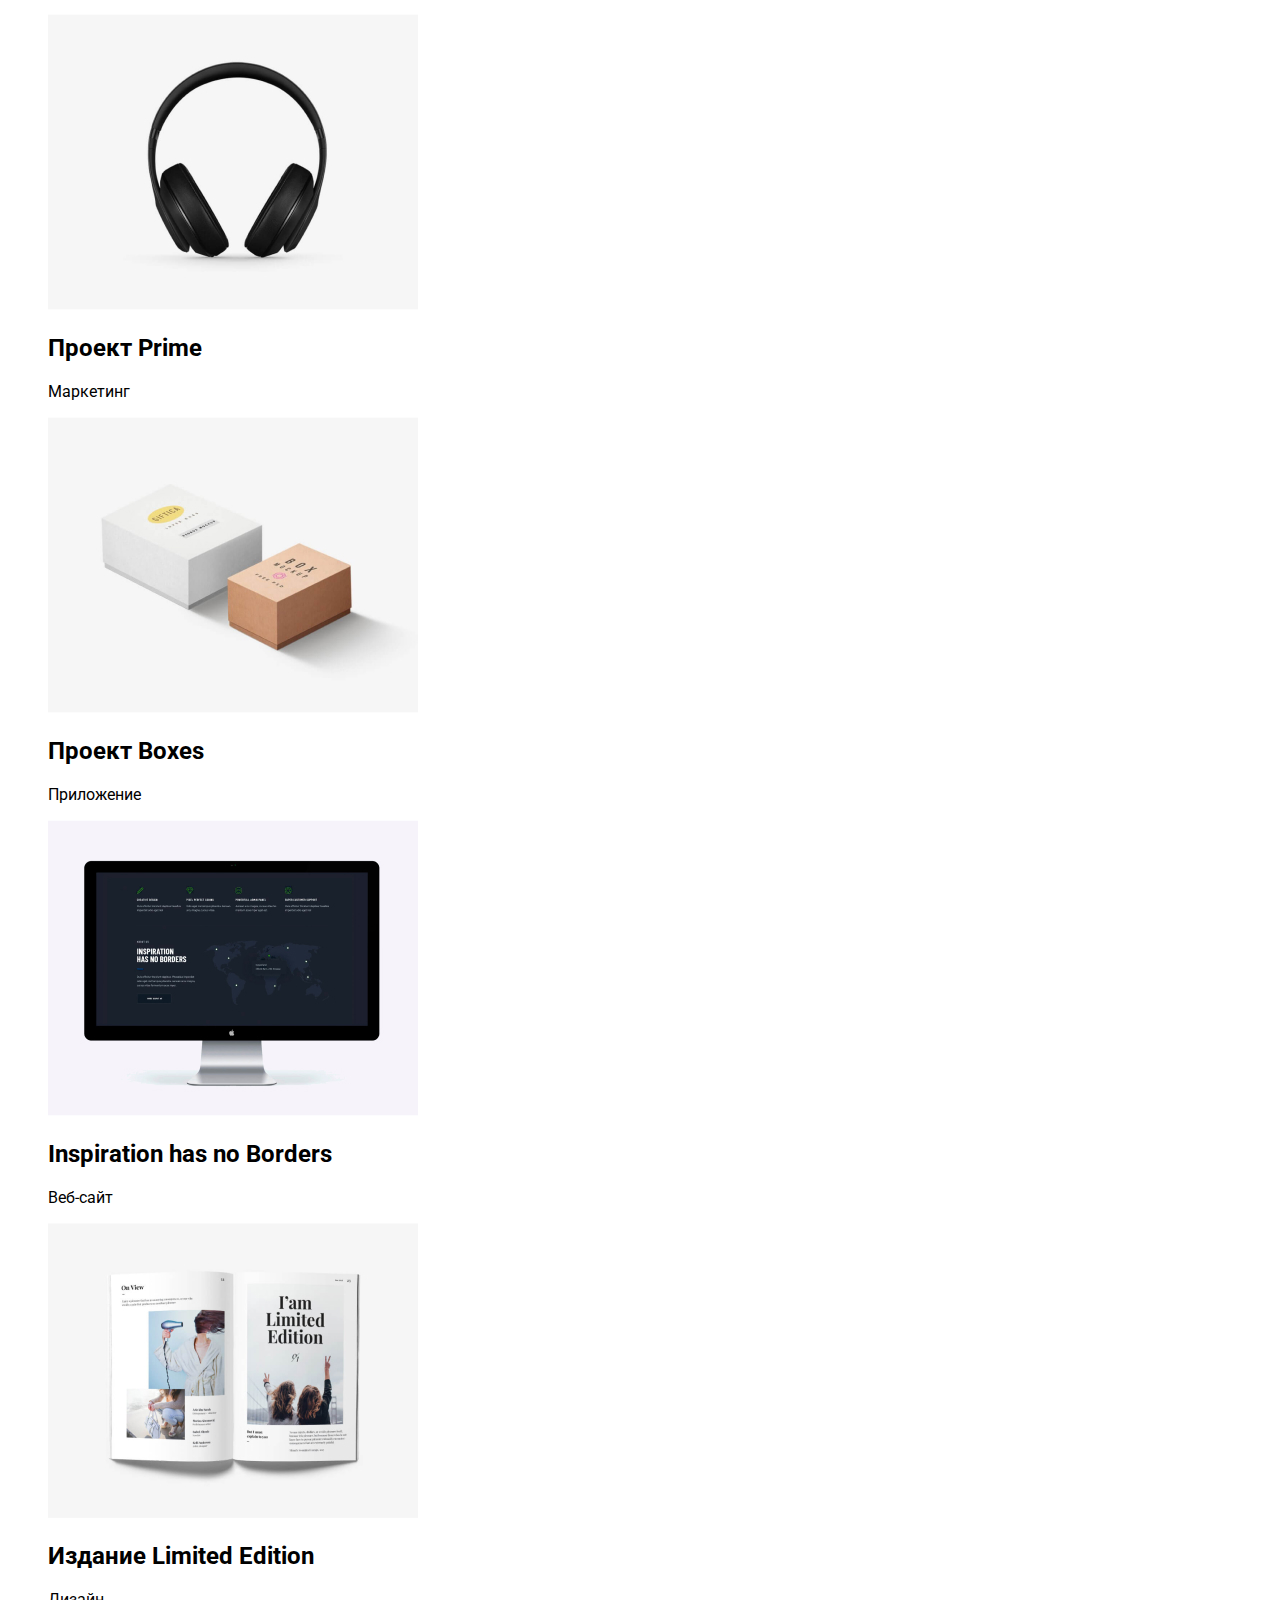
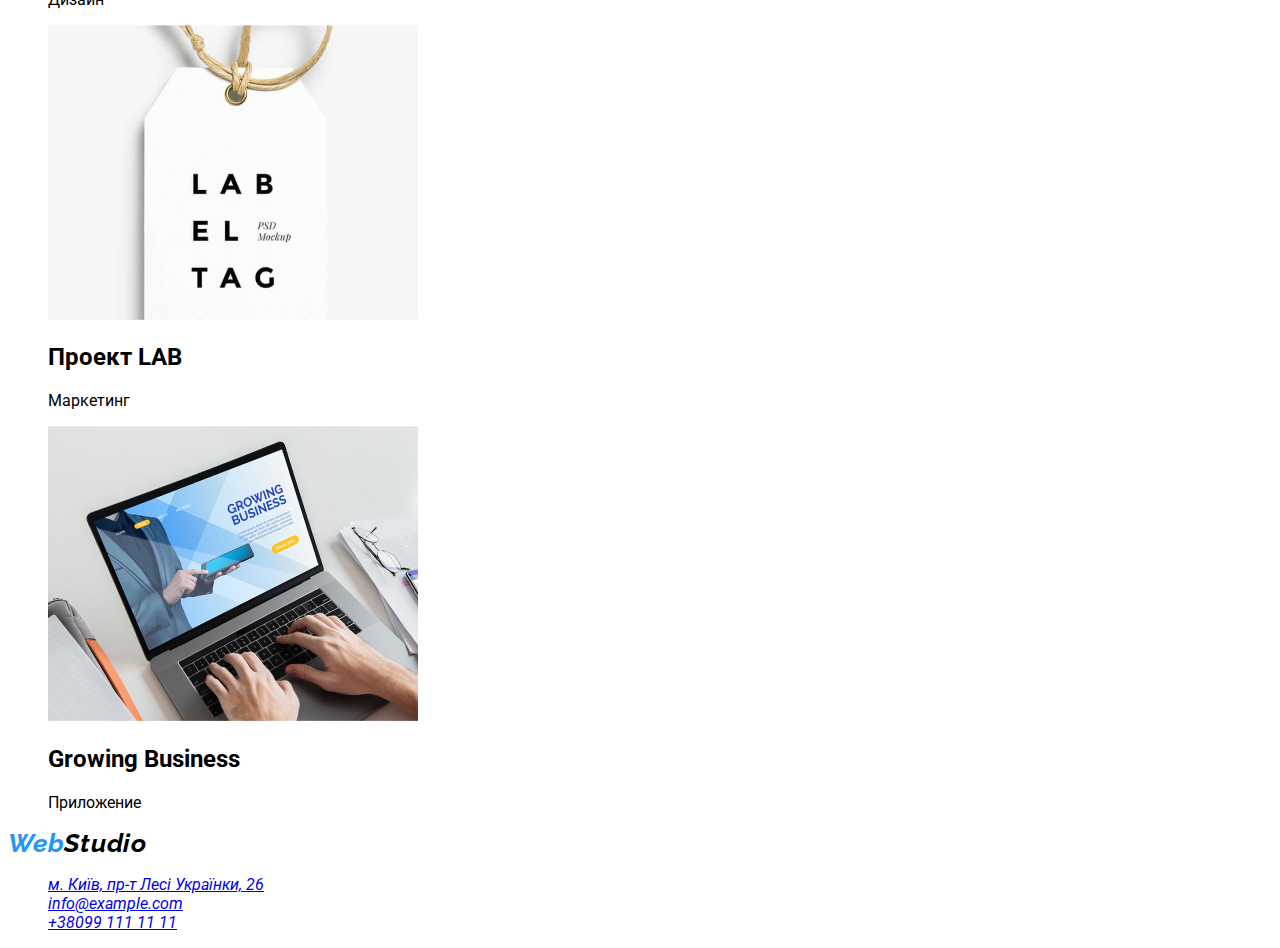
==== commit 681dcbd2: "33" ====
--- a/portfolio.html
+++ b/portfolio.html
@@ -6,9 +6,10 @@
     <meta http-equiv="X-UA-Compatible" content="IE=edge">
     <meta name="viewport" content="width=device-width, initial-scale=1.0">
     <title>Document</title>
-    <link href="https://fonts.googleapis.com">
-<link rel="preconnect" href="https://fonts.gstatic.com" crossorigin>
-<link href="https://fonts.googleapis.com/css2?family=Raleway:wght@700&family=Roboto:wght@400;500;700;900&display=swap" rel="stylesheet">
+    <link rel="preconnect" href="https://fonts.googleapis.com">
+    <link rel="preconnect" href="https://fonts.gstatic.com" crossorigin>
+    <link href="https://fonts.googleapis.com/css2?family=Raleway:wght@700&family=Roboto:wght@400;500;700;900&display=swap"
+        rel="stylesheet">
     <link rel="stylesheet" href="./css/styles.css">
 </head>
 
@@ -27,11 +28,11 @@
             <ul class="header-list">
 
                 <li class="header-item">
-                    <a href="">Студия</a>
+                    <a href="./index.html">Студия</a>
                 </li>
 
                 <li class="header-item">
-                    <a href="./portfolio.html">Портфолио</a>
+                    <a href="./portfolio.html" class="current">Портфолио</a>
                 </li>
 
                 <li class="header-item">
--- a/css/styles.css
+++ b/css/styles.css
@@ -54,15 +54,7 @@
     color: var(--additional-text-color);
 }
 
-.header-navigation .current {
-    color: var(--additional-text-color);
-}
-
-.header-navigation.current {
-    color: var(--additional-text-color);
-}
-
-.header-auth a {
+.header-contact-item a {
     color: var(--secondary-text-color);
     font-weight: 500;
     font-size: 14px;
@@ -71,14 +63,14 @@
     text-decoration: none;
 }
 
-.header-auth a:hover,
-.header-auth a:focus {
+.header-contact-item a:hover,
+.header-contact-item a:focus {
     color: var(--additional-text-color);
 }
 
 /* main */
 /* main hero */
-hero {
+.hero {
     color: var(--white-tex-color);
     background-color: #2F303A;
 }
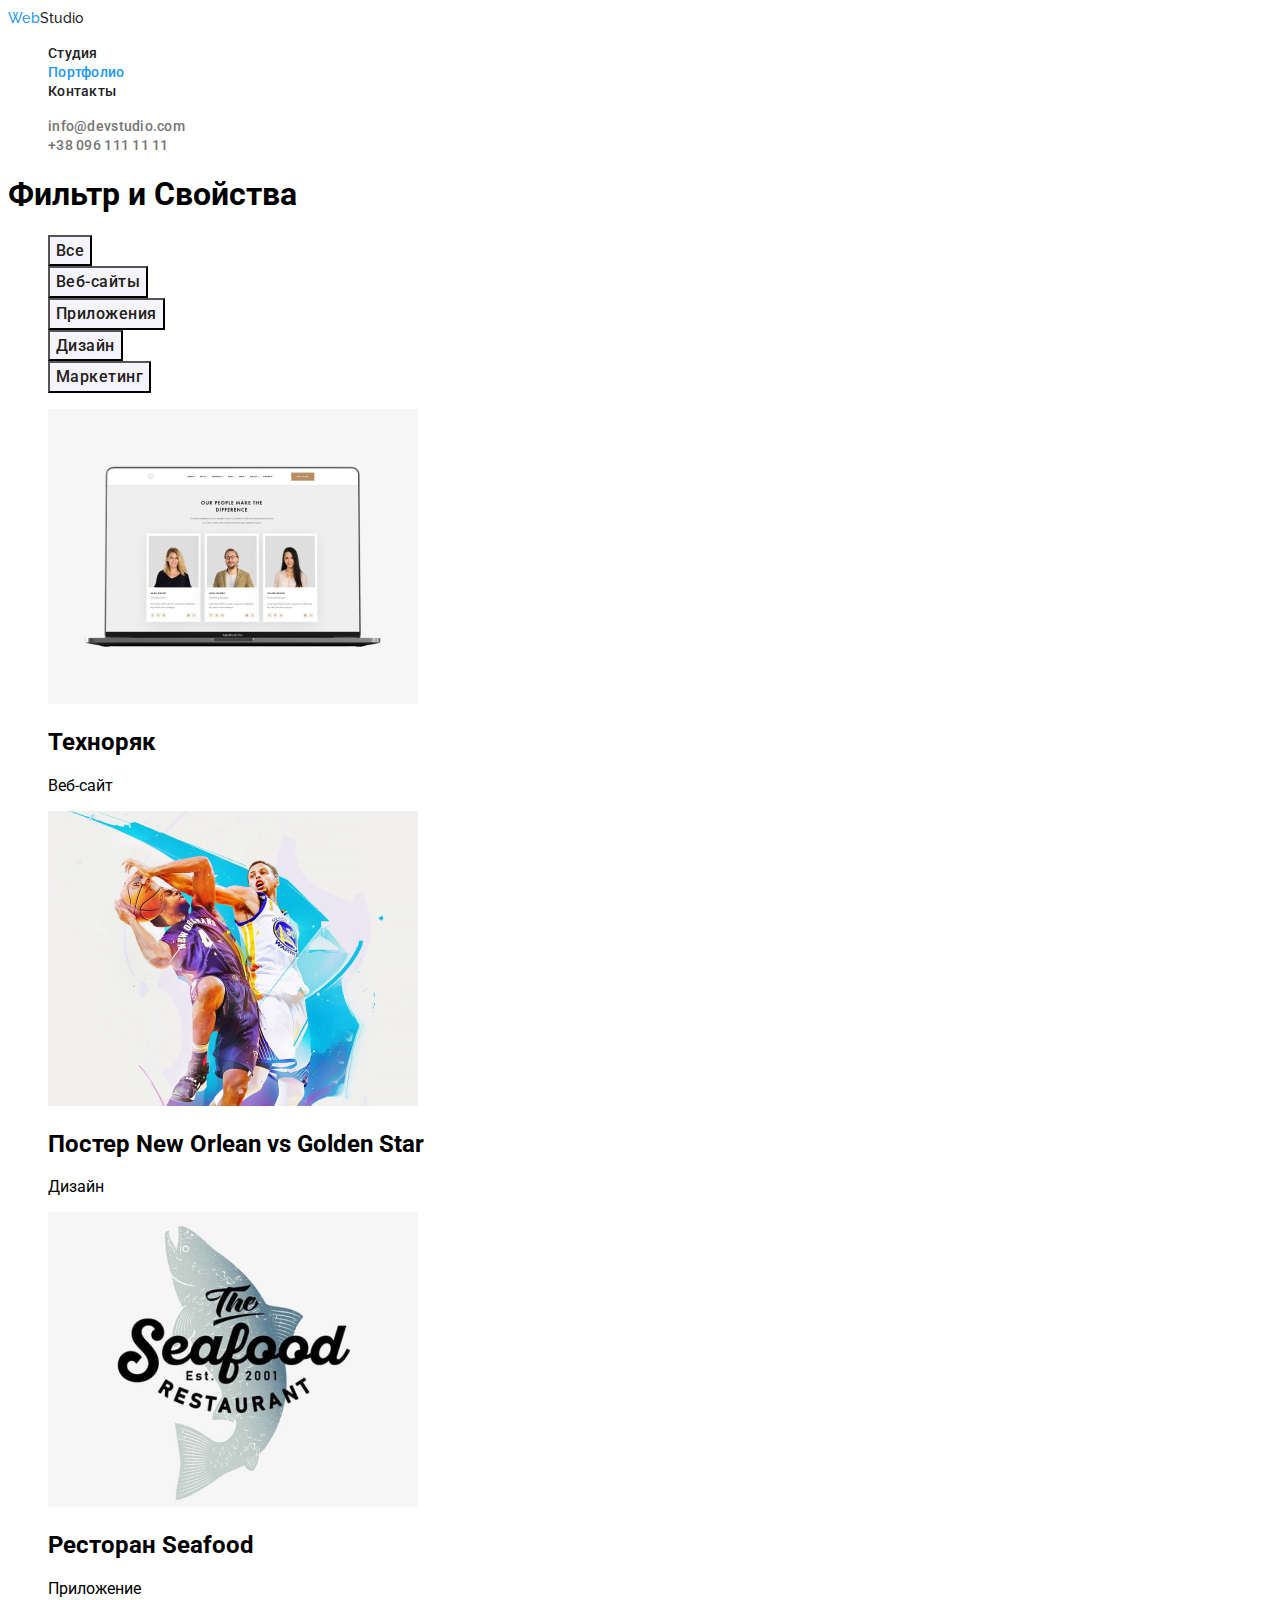
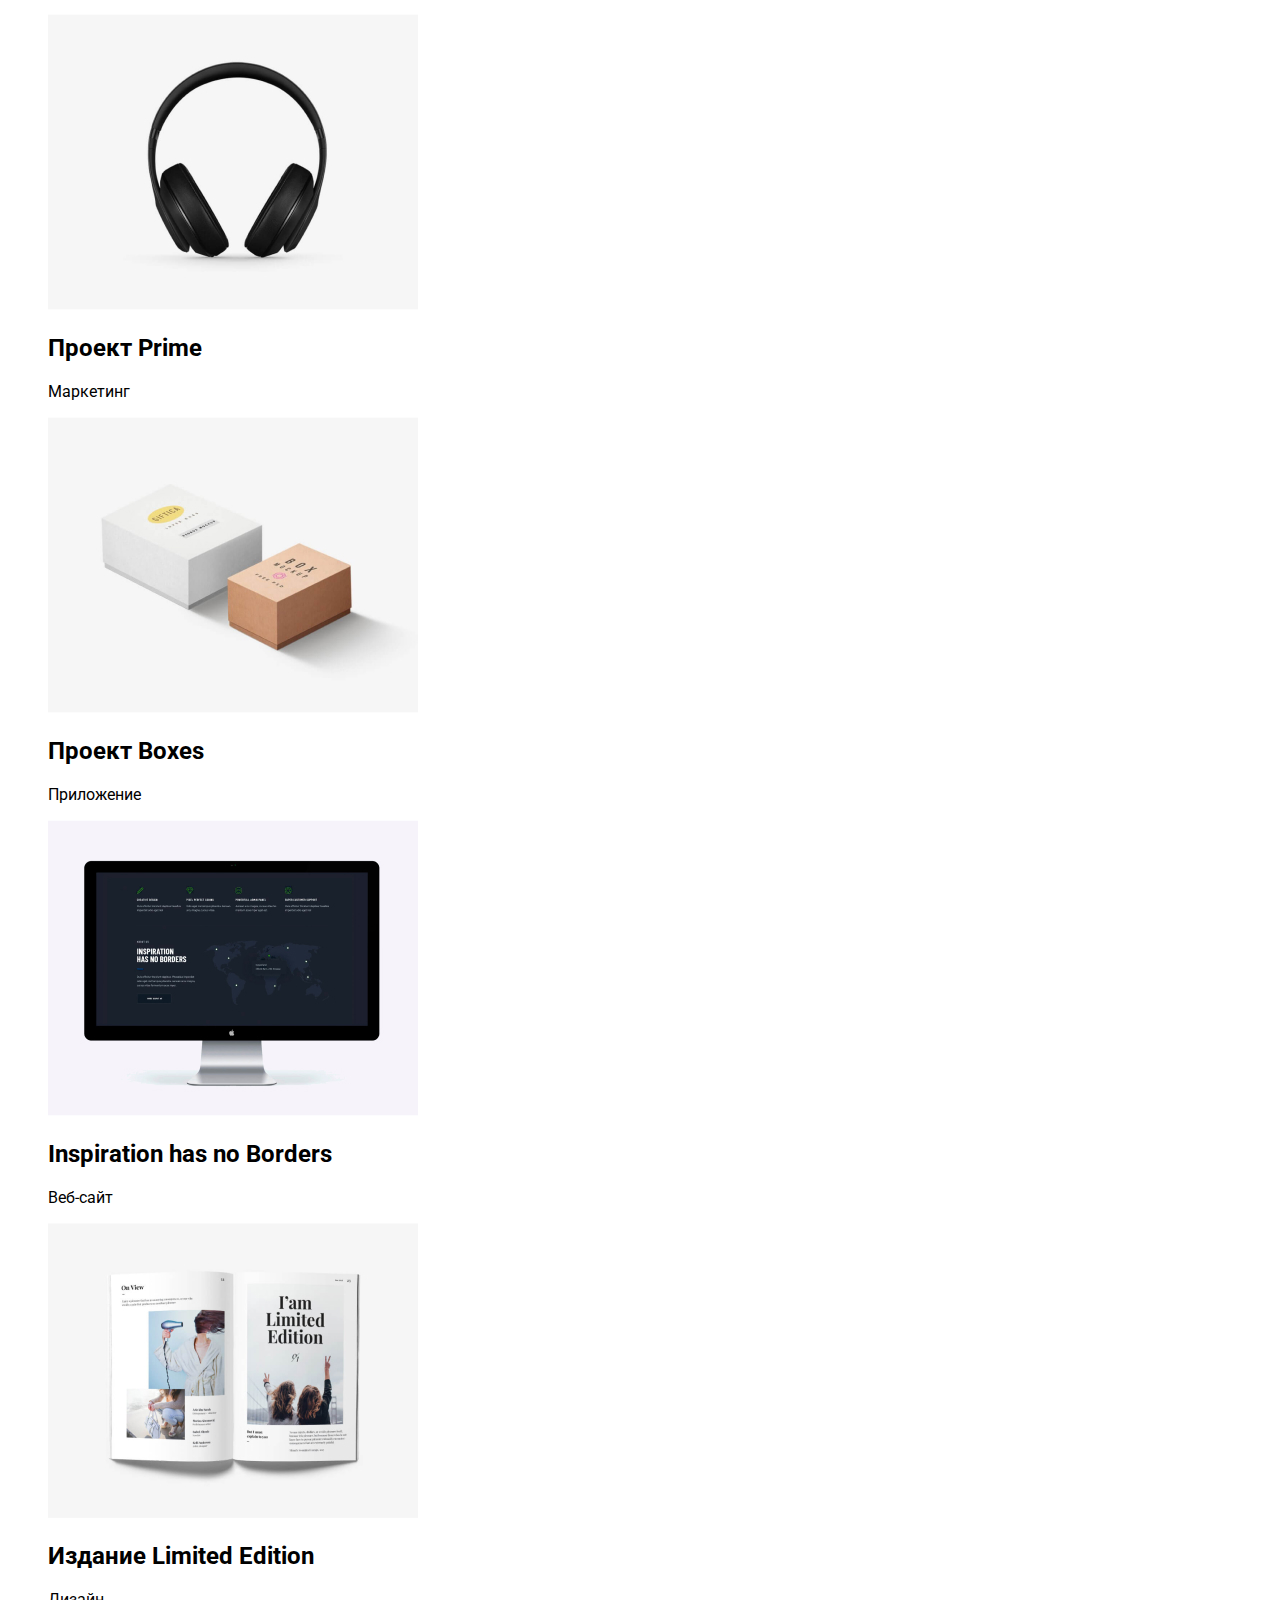
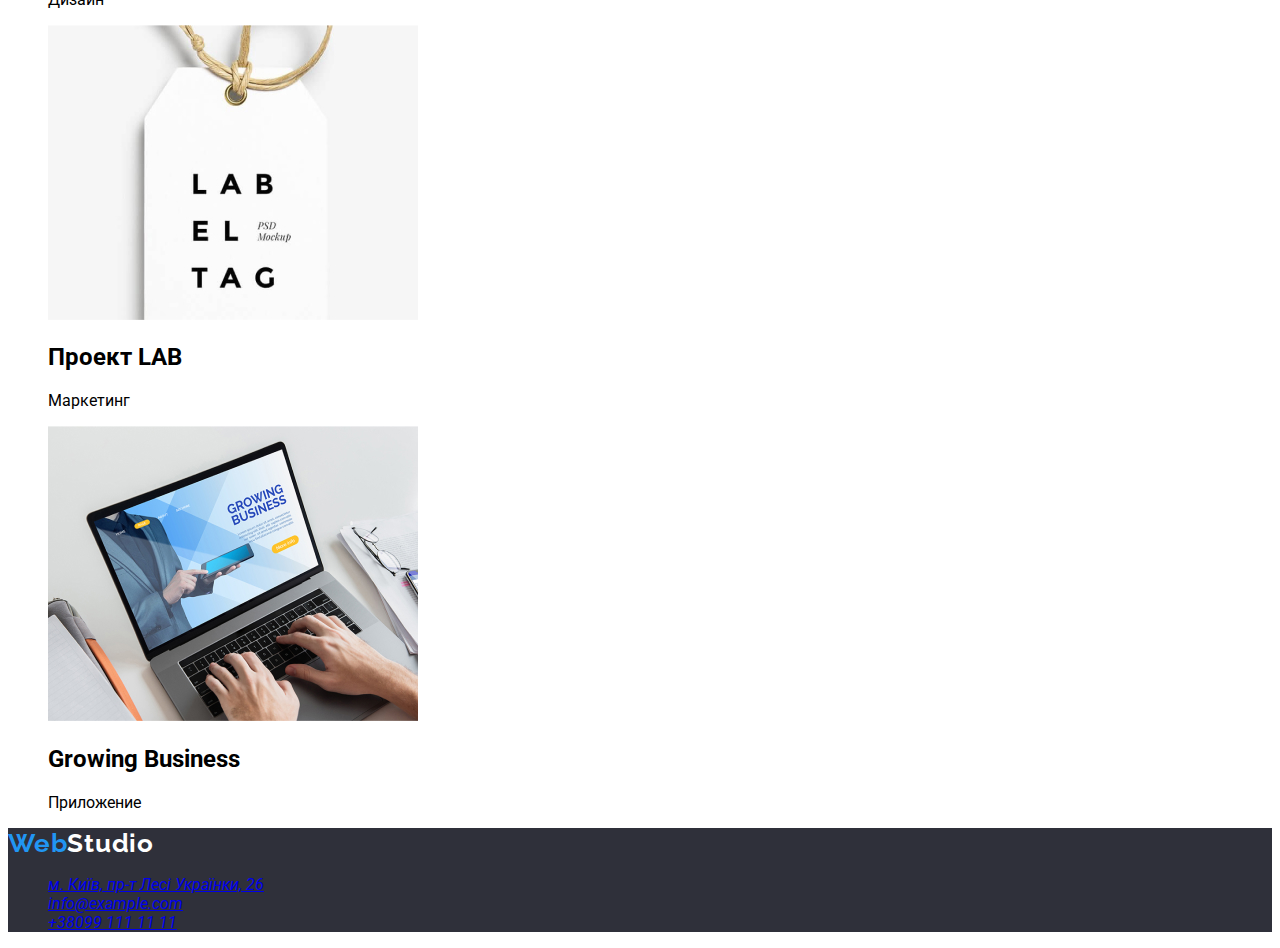
==== commit a4ef74fe: "Update portfolio.html" ====
--- a/portfolio.html
+++ b/portfolio.html
@@ -167,14 +167,21 @@
 
     <!-- Футер -->
 
-    <footer>
+    <footer class="footer">
+    
+        <a href="./index.html" class="footer-logo"><span class="footer-word">Web</span>Studio</a>
+    
         <address>
-            <a href="./index.html" class="header-logo"><span class="header-word">Web</span>Studio</a>
-            <ul>
-                <li><a href="https://www.google.com.ua/maps/place/%D0%B1%D1%83%D0%BB.+%D0%9B%D0%B5%D1%81%D0%B8+%D0%A3%D0%BA%D1%80%D0%B0%D0%B8%D0%BD%D0%BA%D0%B8,+26,+%D0%9A%D0%B8%D0%B5%D0%B2,+02000/@50.4265807,30.5383858,17z/data=!3m1!4b1!4"
+    
+            <ul class="footer-list">
+    
+                <li class="footer-item"><a
+                        href="https://www.google.com.ua/maps/place/%D0%B1%D1%83%D0%BB.+%D0%9B%D0%B5%D1%81%D0%B8+%D0%A3%D0%BA%D1%80%D0%B0%D0%B8%D0%BD%D0%BA%D0%B8,+26,+%D0%9A%D0%B8%D0%B5%D0%B2,+02000/@50.4265807,30.5383858,17z/data=!3m1!4b1!4"
                         target="_blank" rel="noopener noreferrer">м. Київ, пр-т Лесі Українки, 26</a>
-                <li><a href="info@example.com">info@example.com</a></li>
-                <li><a href="+380991111111">+38099 111 11 11</a></li>
+    
+                <li class="footer-item"><a href="info@example.com">info@example.com</a></li>
+    
+                <li class="footer-item"><a href="+380991111111">+38099 111 11 11</a></li>
             </ul>
         </address>
     </footer>
--- a/css/styles.css
+++ b/css/styles.css
@@ -1,7 +1,3 @@
-/* основной цвет текста #212121 */
-/* вторичный цвет текста #757575 */
-/* хедер бекграунд #FFFFFF */
-/* мейн бекграунд  #E5E5E5 */
 
 :root {
     --primary-text-color: #212121;
@@ -233,4 +229,49 @@
     font-size: 16px;
     line-height: 1.9;
     letter-spacing: 0.03em;
+}
+
+/* футер */
+
+.footer {
+    background-color: #2F303A;
+}
+
+.footer-logo {
+    color:var(--white-tex-color);
+    font-family: Raleway, sans-serif;
+    font-weight: 700;
+    font-size: 26px;
+    line-height: 1.2;
+    letter-spacing: 0.03em;
+    text-decoration: none;
+}
+
+.footer-word {
+    color: var(--additional-text-color)
+}
+
+.footer-list .adress {
+    color:#000000;
+    font-style: normal;
+    font-weight: 400;
+    font-size: 14px;
+    line-height: 1.7;
+    letter-spacing: 0.03em;
+    text-decoration: none;
+}
+
+.footer-list .link {
+    color: rgba(255, 255, 255, 0.6);
+    font-style: normal;
+    font-weight: 400;
+    font-size: 14px;
+    line-height: 1.7;
+    letter-spacing: 0.03em;
+    text-decoration: none;
+}
+
+.footer-list a:hover,
+.footer-list a:focus {
+    color: var(--additional-text-color);
 }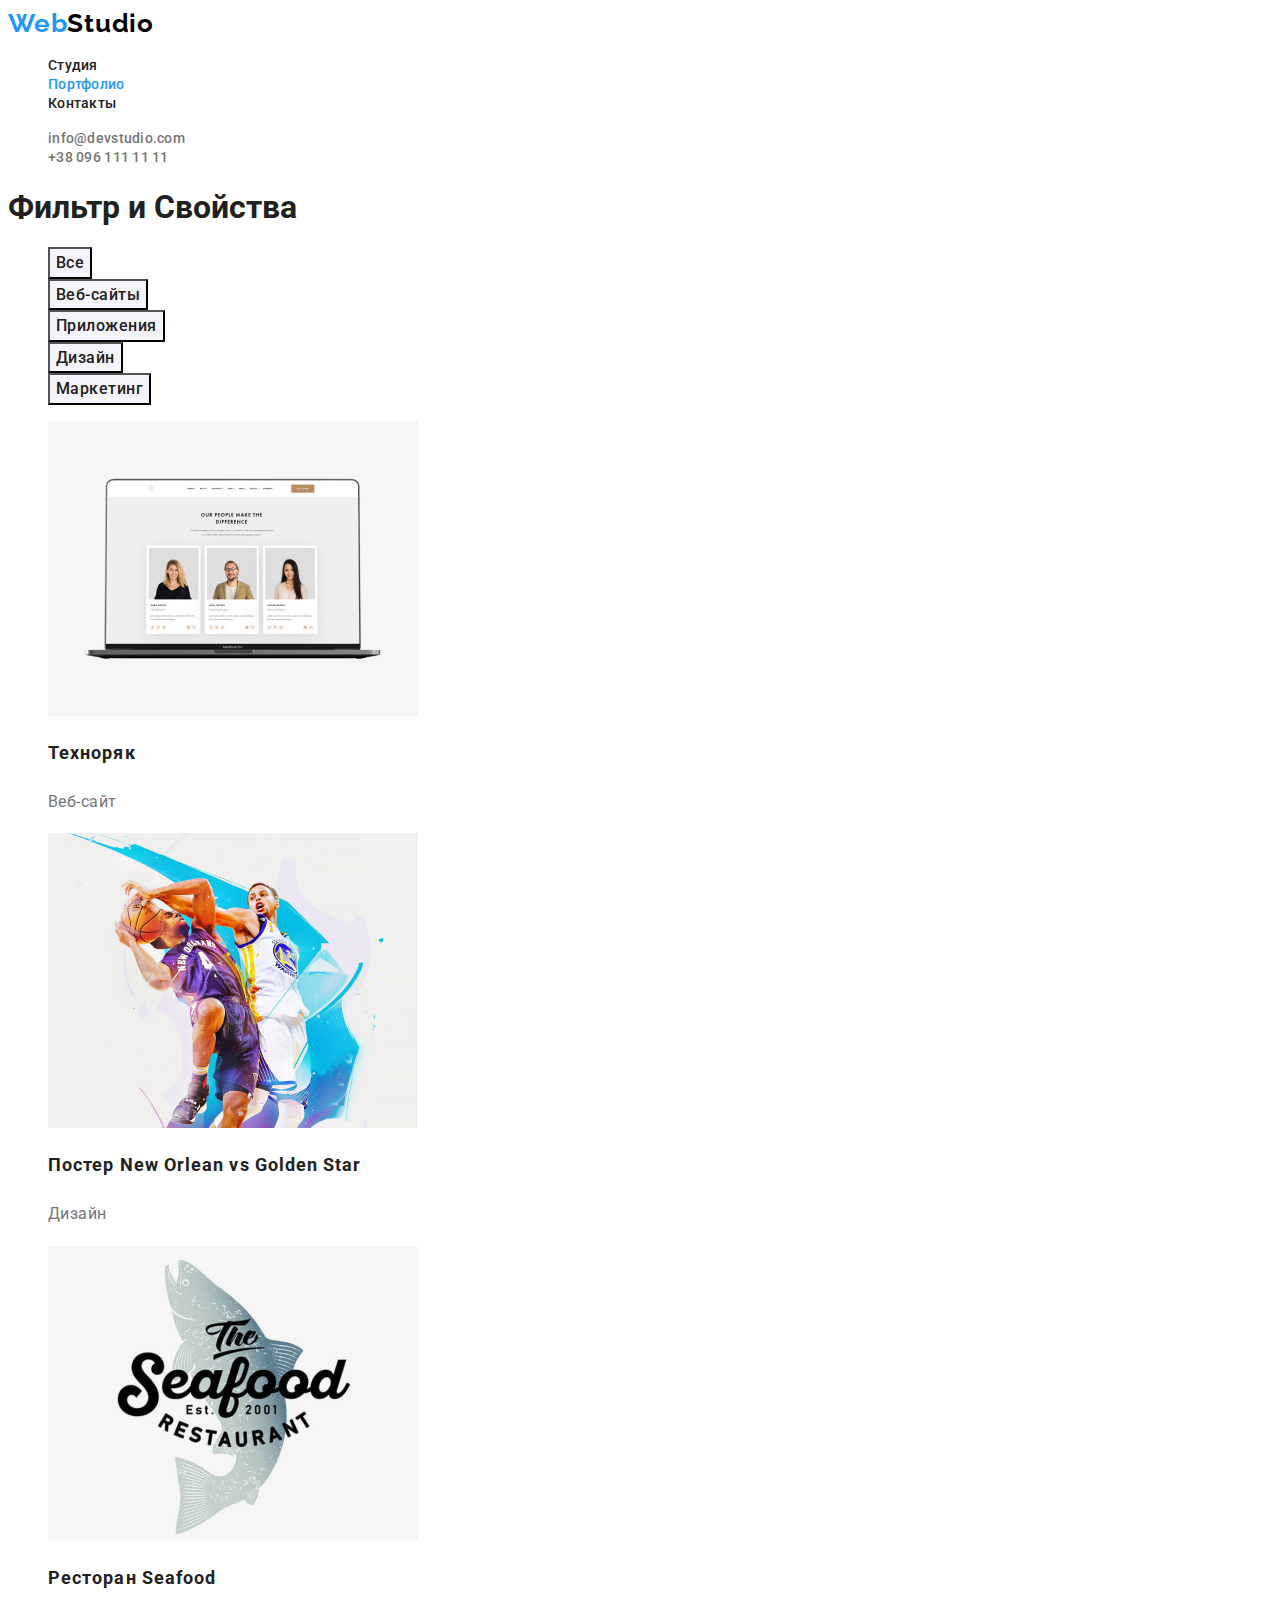
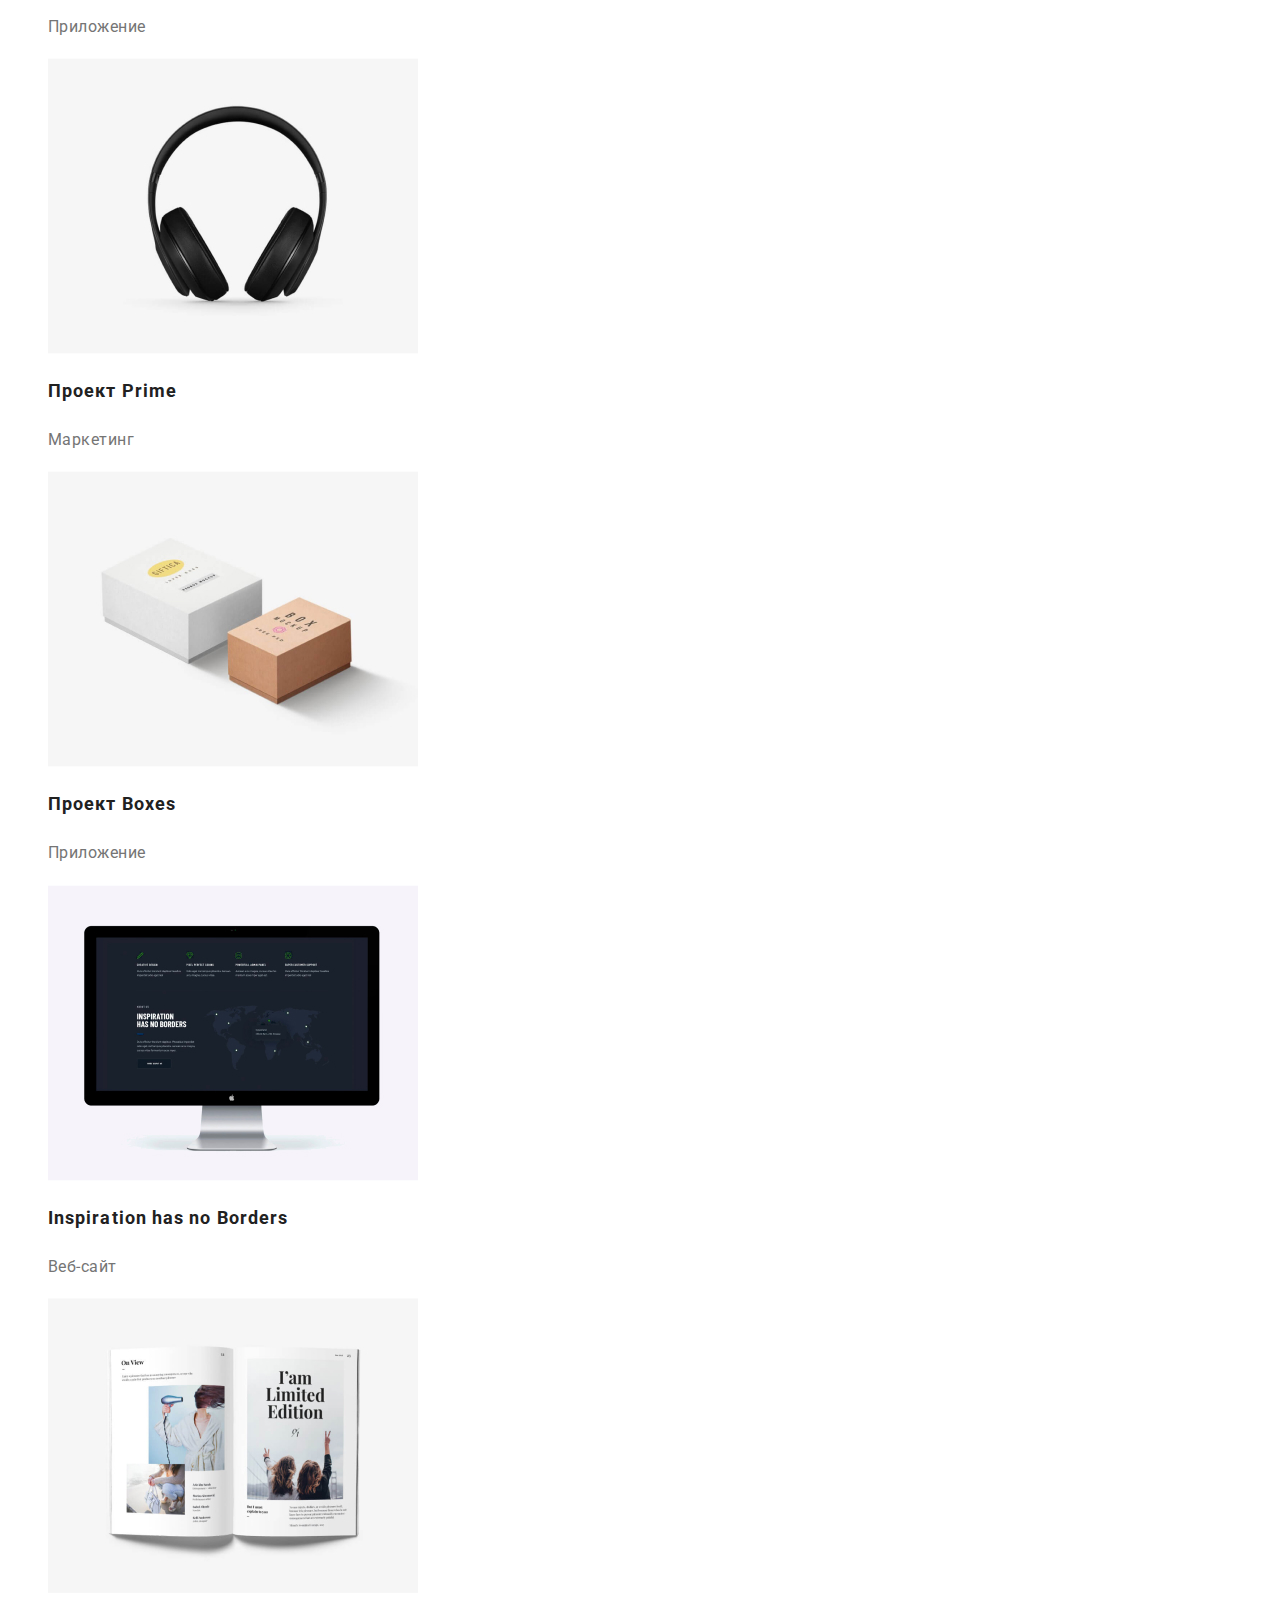
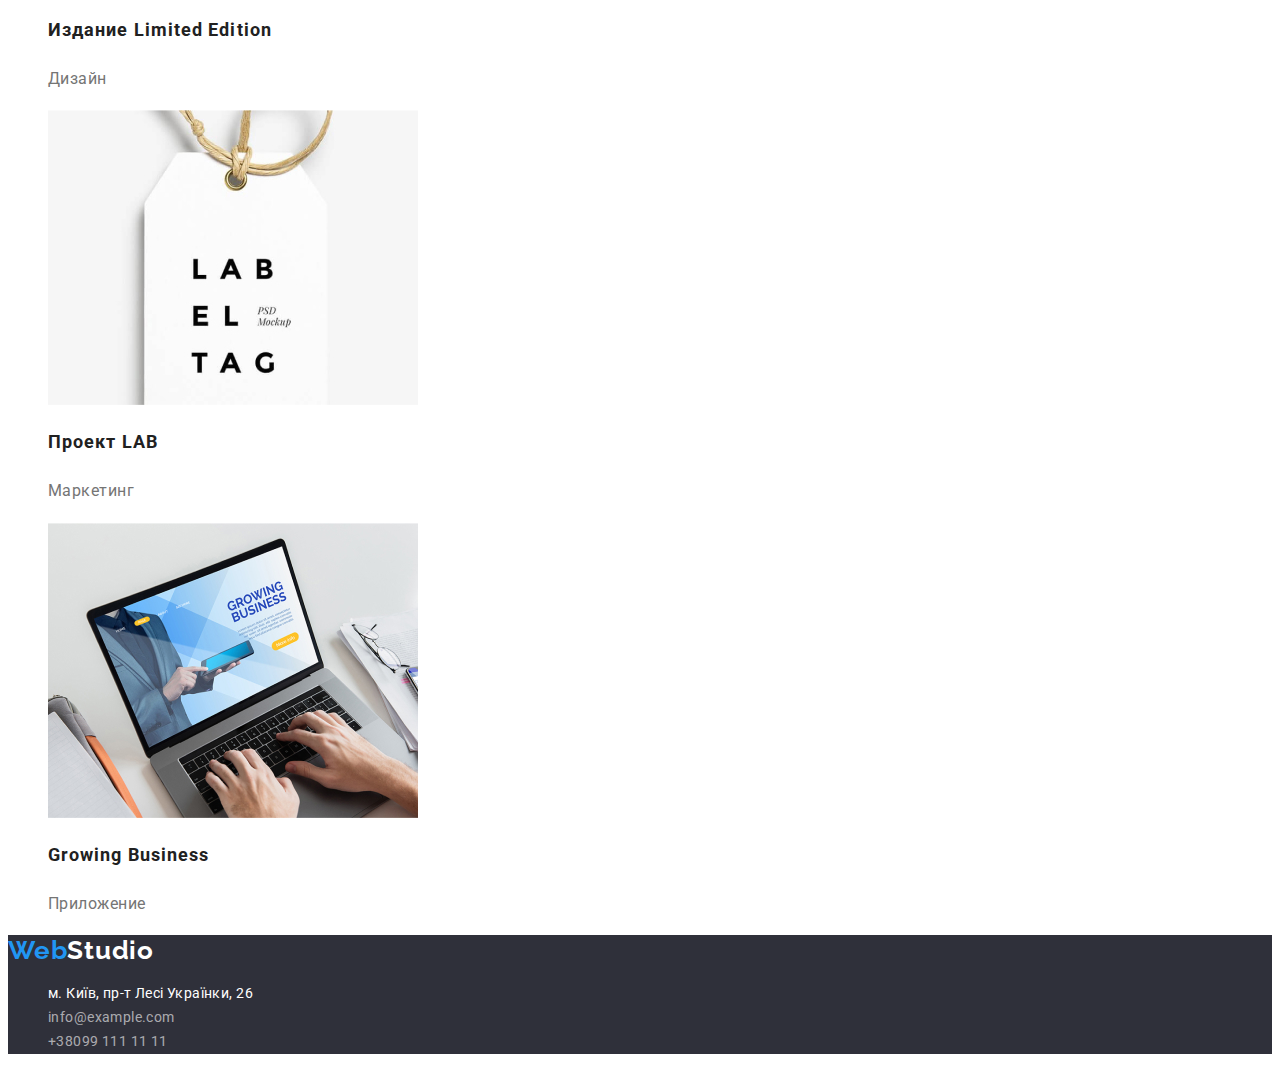
==== commit d4e1a221: "fix problems" ====
--- a/portfolio.html
+++ b/portfolio.html
@@ -177,11 +177,11 @@
     
                 <li class="footer-item"><a
                         href="https://www.google.com.ua/maps/place/%D0%B1%D1%83%D0%BB.+%D0%9B%D0%B5%D1%81%D0%B8+%D0%A3%D0%BA%D1%80%D0%B0%D0%B8%D0%BD%D0%BA%D0%B8,+26,+%D0%9A%D0%B8%D0%B5%D0%B2,+02000/@50.4265807,30.5383858,17z/data=!3m1!4b1!4"
-                        target="_blank" rel="noopener noreferrer">м. Київ, пр-т Лесі Українки, 26</a>
+                        class="address" target="_blank" rel="noopener noreferrer">м. Київ, пр-т Лесі Українки, 26</a>
     
-                <li class="footer-item"><a href="info@example.com">info@example.com</a></li>
+                <li class="footer-item"><a href="info@example.com" class="link">info@example.com</a></li>
     
-                <li class="footer-item"><a href="+380991111111">+38099 111 11 11</a></li>
+                <li class="footer-item"><a href="+380991111111" class="link">+38099 111 11 11</a></li>
             </ul>
         </address>
     </footer>
--- a/css/styles.css
+++ b/css/styles.css
@@ -32,7 +32,7 @@
     color: var(--additional-text-color);
 }
 
-.header-navigation a {
+.header-list a {
     color: var(--primary-text-color);
     font-weight: 500;
     font-size: 14px;
@@ -41,12 +41,12 @@
     text-decoration: none;
 }
 
-.header-navigation a:hover,
-.header-navigation a:focus {
-    color: var(--additional-text-color);
-}
-
-.header-navigation a.current {
+.header-list a:hover,
+.header-list a:focus {
+    color: var(--additional-text-color);
+}
+
+.header-list a.current {
     color: var(--additional-text-color);
 }
 
@@ -71,7 +71,7 @@
     background-color: #2F303A;
 }
 
-.hero-tittle {
+.hero-title  {
     font-weight: 900;
     font-size: 44px;
     line-height: 1.4;
@@ -91,11 +91,13 @@
     cursor: pointer;
 }
 
-.section-tittle {
-    color: var(--primary-text-color);
-}
-
-.features-list .tittle {
+/* наши достоинства */
+
+.section-title {
+    color: var(--primary-text-color);
+}
+
+.features .title {
     color: var(--primary-text-color);
     font-weight: 700;
     font-size: 14px;
@@ -103,8 +105,15 @@
     letter-spacing: 0.03em;
     text-transform: uppercase;
 }
-
-.features-list .paragraph {
+.features-list .features-title {
+    color: var(--primary-text-color);
+    font-weight: 700;
+    font-size: 14px;
+    line-height: 1.17;
+    letter-spacing: 0.03em;
+}
+
+.features-list .features-paragraph {
     color: var(--secondary-text-color);
     font-weight: 400;
     font-size: 14px;
@@ -114,7 +123,7 @@
 
 /* что мы делаем */
 
-.section-tittle {
+.job-title {
     color: var(--primary-text-color);
     font-weight: 700;
     font-size: 36px;
@@ -129,8 +138,25 @@
     background-color: #F5F4FA;
 }
 
-.team-list .tittle {
-    color: var(--primary-text-color);
+.team-title {
+    color: var(--primary-text-color);
+    font-weight: 700;
+    font-size: 36px;
+    line-height: 1.17;
+    text-align: center;
+    letter-spacing: 0.03em;
+}
+
+.team-list {
+    color: var(--primary-text-color);
+    font-weight: 700;
+    font-size: 36px;
+    line-height: 1.17;
+    letter-spacing: 0.03em;
+}
+
+.team-list .team-second-title {
+color: var(--primary-text-color);
     font-weight: 500;
     font-size: 16px;
     line-height: 1.9;
@@ -138,7 +164,8 @@
     letter-spacing: 0.03em;
 }
 
-.team-list .paragraph {
+
+.team-list .team-paragraph {
     color: var(--secondary-text-color);
     font-weight: 400;
     font-size: 16px;
@@ -215,7 +242,7 @@
     background-color: var(--additional-text-color);
 }
 
-.section-list .tittle {
+.section-list .section-title {
     color: var(--primary-text-color);
     font-weight: 700;
     font-size: 18px;
@@ -223,7 +250,7 @@
     letter-spacing: 0.06em;
 }
 
-.section-list .paragraph {
+.section-list .section-paragraph {
     color: var(--secondary-text-color);
     font-weight: 400;
     font-size: 16px;
@@ -251,8 +278,8 @@
     color: var(--additional-text-color)
 }
 
-.footer-list .adress {
-    color:#000000;
+.footer-list .address {
+    color:#FFFFFF;
     font-style: normal;
     font-weight: 400;
     font-size: 14px;
@@ -262,14 +289,13 @@
 }
 
 .footer-list .link {
-    color: rgba(255, 255, 255, 0.6);
+    color:#rgba(255, 255, 255, 0.6);
     font-style: normal;
     font-weight: 400;
     font-size: 14px;
     line-height: 1.7;
     letter-spacing: 0.03em;
-    text-decoration: none;
-}
+    text}
 
 .footer-list a:hover,
 .footer-list a:focus {
